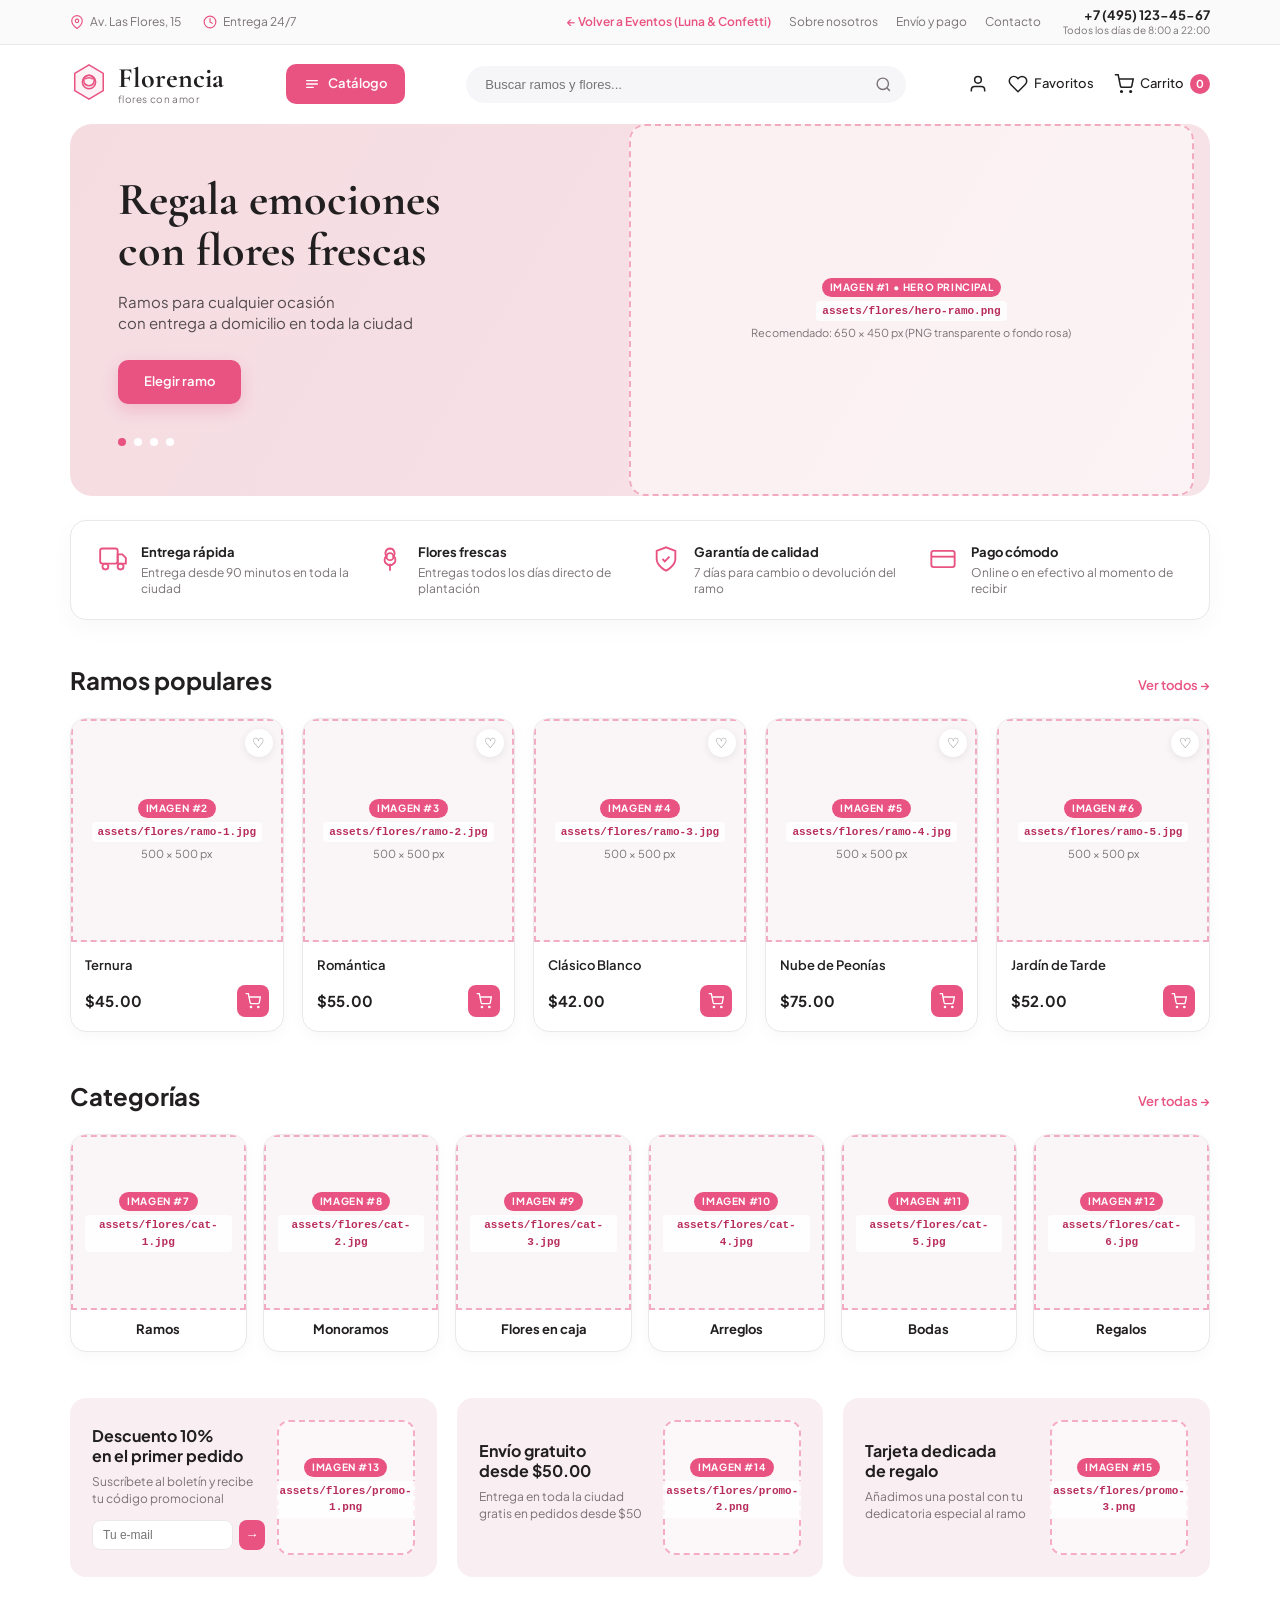
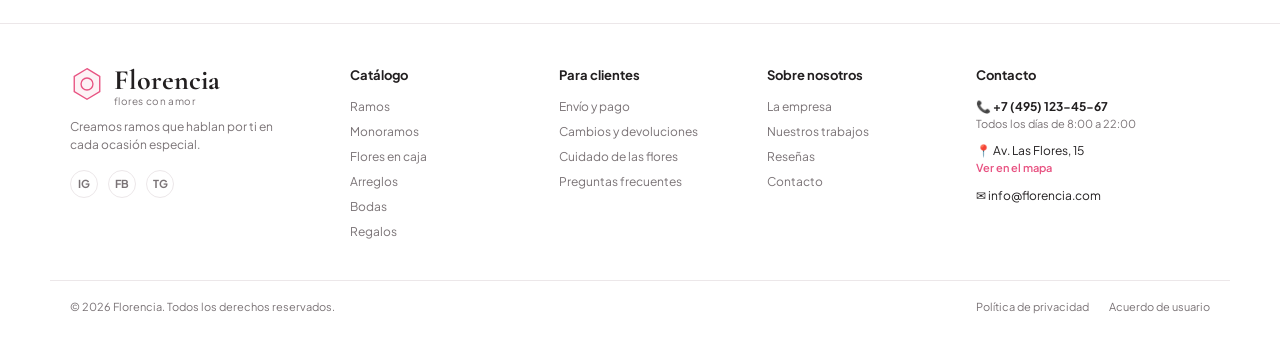
==== flores.html @ d14d680c "oñoc" ====
<!DOCTYPE html>
<html lang="es">
<head>
  <meta charset="UTF-8">
  <meta name="viewport" content="width=device-width, initial-scale=1.0">
  <title>Florencia — Flores con amor | Catálogo de Ramos</title>
  <link rel="preconnect" href="https://fonts.googleapis.com">
  <link rel="preconnect" href="https://fonts.gstatic.com" crossorigin>
  <link href="https://fonts.googleapis.com/css2?family=Cormorant+Garamond:wght@600;700&family=Plus+Jakarta+Sans:wght@400;500;600;700&display=swap" rel="stylesheet">
  <link rel="stylesheet" href="flores.css">
</head>
<body>

  <!-- =================================================================
       1. BARRA SUPERIOR INFORMATIVA (TOP BAR)
       ================================================================= -->
  <div class="top-utility-bar">
    <div class="fl-container top-utility-inner">
      <div class="utility-left">
        <span class="utility-item">
          <svg viewBox="0 0 24 24" width="14" height="14" fill="none" stroke="#e85382" stroke-width="2" stroke-linecap="round" stroke-linejoin="round">
            <path d="M21 10c0 7-9 13-9 13s-9-6-9-13a9 9 0 0 1 18 0z"></path>
            <circle cx="12" cy="10" r="3"></circle>
          </svg>
          Av. Las Flores, 15
        </span>
        <span class="utility-item">
          <svg viewBox="0 0 24 24" width="14" height="14" fill="none" stroke="#e85382" stroke-width="2" stroke-linecap="round" stroke-linejoin="round">
            <circle cx="12" cy="12" r="10"></circle>
            <polyline points="12 6 12 12 16 14"></polyline>
          </svg>
          Entrega 24/7
        </span>
      </div>

      <div class="utility-right">
        <nav class="utility-nav" aria-label="Navegación Superior">
          <a href="index.html" class="back-events-link">← Volver a Eventos (Luna &amp; Confetti)</a>
          <a href="#sobre-nosotros">Sobre nosotros</a>
          <a href="#envio">Envío y pago</a>
          <a href="#contacto">Contacto</a>
        </nav>
        <div class="utility-phone">
          <a href="tel:+74951234567" class="phone-number">+7 (495) 123-45-67</a>
          <span class="phone-hours">Todos los días de 8:00 a 22:00</span>
        </div>
      </div>
    </div>
  </div>

  <!-- =================================================================
       2. CABECERA PRINCIPAL (LOGO + BOTÓN CATÁLOGO + BUSCADOR + ACCIONES)
       ================================================================= -->
  <header class="fl-header">
    <div class="fl-container fl-header-inner">
      <!-- Logo Florencia -->
      <a href="flores.html" class="fl-logo">
        <div class="fl-logo-icon" aria-hidden="true">
          <svg viewBox="0 0 40 40" width="38" height="38" fill="none" stroke="#e85382" stroke-width="1.6">
            <polygon points="20,2 35,11 35,29 20,38 5,29 5,11" fill="#fdf2f5"/>
            <circle cx="20" cy="20" r="7"/>
            <path d="M20 13 C16 13, 13 17, 15 21 C17 25, 23 25, 25 21 C27 17, 24 13, 20 13 Z"/>
            <path d="M16 17 C18 15, 22 15, 24 17"/>
          </svg>
        </div>
        <div class="fl-logo-text">
          <span class="fl-brand-name">Florencia</span>
          <span class="fl-brand-sub">flores con amor</span>
        </div>
      </a>

      <!-- Botón Rosa Catálogo -->
      <a href="#categorias" class="btn-catalog">
        <svg viewBox="0 0 24 24" width="16" height="16" fill="none" stroke="currentColor" stroke-width="2" stroke-linecap="round">
          <line x1="4" y1="7" x2="20" y2="7"></line>
          <line x1="4" y1="12" x2="20" y2="12"></line>
          <line x1="4" y1="17" x2="14" y2="17"></line>
        </svg>
        <span>Catálogo</span>
      </a>

      <!-- Buscador Central -->
      <form class="fl-search" role="search" action="#" method="get" onsubmit="return false;">
        <input type="search" placeholder="Buscar ramos y flores..." aria-label="Buscar ramos y flores">
        <button type="submit" aria-label="Buscar">
          <svg viewBox="0 0 24 24" width="17" height="17" fill="none" stroke="currentColor" stroke-width="2">
            <circle cx="11" cy="11" r="8"></circle>
            <line x1="21" y1="21" x2="16.65" y2="16.65"></line>
          </svg>
        </button>
      </form>

      <!-- Acciones de Usuario (Perfil, Favoritos, Carrito) -->
      <div class="fl-user-actions">
        <a href="#perfil" class="user-action-item" aria-label="Mi cuenta">
          <svg viewBox="0 0 24 24" width="20" height="20" fill="none" stroke="currentColor" stroke-width="1.8">
            <path d="M20 21v-2a4 4 0 0 0-4-4H8a4 4 0 0 0-4 4v2"></path>
            <circle cx="12" cy="7" r="4"></circle>
          </svg>
        </a>
        <a href="#favoritos" class="user-action-item">
          <svg viewBox="0 0 24 24" width="20" height="20" fill="none" stroke="currentColor" stroke-width="1.8">
            <path d="M20.84 4.61a5.5 5.5 0 0 0-7.78 0L12 5.67l-1.06-1.06a5.5 5.5 0 0 0-7.78 7.78l1.06 1.06L12 21.23l7.78-7.78 1.06-1.06a5.5 5.5 0 0 0 0-7.78z"></path>
          </svg>
          <span>Favoritos</span>
        </a>
        <a href="#carrito" class="user-action-item">
          <svg viewBox="0 0 24 24" width="20" height="20" fill="none" stroke="currentColor" stroke-width="1.8">
            <circle cx="9" cy="21" r="1"></circle>
            <circle cx="20" cy="21" r="1"></circle>
            <path d="M1 1h4l2.68 13.39a2 2 0 0 0 2 1.61h9.72a2 2 0 0 0 2-1.61L23 6H6"></path>
          </svg>
          <span>Carrito</span>
          <span class="cart-badge">0</span>
        </a>
      </div>
    </div>
  </header>

  <main>

    <!-- =================================================================
         3. BANNER HERO PRINCIPAL
         ================================================================= -->
    <section class="fl-container">
      <div class="fl-hero-banner">
        <div class="fl-hero-text">
          <h1>
            Regala emociones<br>
            con flores frescas
          </h1>
          <p>
            Ramos para cualquier ocasión<br>
            con entrega a domicilio en toda la ciudad
          </p>
          <a href="#populares" class="btn-pink-primary">Elegir ramo</a>

          <div class="hero-dots" aria-label="Indicadores de diapositiva">
            <span class="dot active"></span>
            <span class="dot"></span>
            <span class="dot"></span>
            <span class="dot"></span>
          </div>
        </div>

        <div class="fl-hero-image-slot">
          <!-- ===============================================================
               [IMAGEN #1 - BANNER HERO PRINCIPAL]
               Coloca tu imagen en: assets/flores/hero-ramo.png
               Tamaño recomendado: 650 x 450 px (PNG sin fondo o JPG)
               =============================================================== -->
          <img src="assets/flores/hero-ramo.png" alt="Ramo principal" class="slot-img" onerror="this.style.display='none';">
          <div class="slot-guide">
            <span class="slot-badge">IMAGEN #1 • HERO PRINCIPAL</span>
            <code>assets/flores/hero-ramo.png</code>
            <small>Recomendado: 650 × 450 px (PNG transparente o fondo rosa)</small>
          </div>
        </div>
      </div>
    </section>

    <!-- =================================================================
         4. FRANJA DE 4 BENEFICIOS / GARANTÍAS
         ================================================================= -->
    <section class="fl-container">
      <div class="fl-features-bar">
        <div class="fl-feature-item">
          <div class="fl-feature-icon">
            <svg viewBox="0 0 24 24" width="28" height="28" fill="none" stroke="#e85382" stroke-width="1.6">
              <rect x="1" y="3" width="15" height="13" rx="2"></rect>
              <polygon points="16 8 20 8 23 11 23 16 16 16 16 8"></polygon>
              <circle cx="5.5" cy="18.5" r="2.5"></circle>
              <circle cx="18.5" cy="18.5" r="2.5"></circle>
            </svg>
          </div>
          <div class="fl-feature-info">
            <h3>Entrega rápida</h3>
            <p>Entrega desde 90 minutos en toda la ciudad</p>
          </div>
        </div>

        <div class="fl-feature-item">
          <div class="fl-feature-icon">
            <svg viewBox="0 0 24 24" width="28" height="28" fill="none" stroke="#e85382" stroke-width="1.6">
              <circle cx="12" cy="10" r="3"></circle>
              <path d="M12 3a4 4 0 0 1 3 6.5A4 4 0 0 1 15 16a4 4 0 0 1-6 0 4 4 0 0 1 0-6.5A4 4 0 0 1 12 3z"></path>
              <line x1="12" y1="16" x2="12" y2="22"></line>
            </svg>
          </div>
          <div class="fl-feature-info">
            <h3>Flores frescas</h3>
            <p>Entregas todos los días directo de plantación</p>
          </div>
        </div>

        <div class="fl-feature-item">
          <div class="fl-feature-icon">
            <svg viewBox="0 0 24 24" width="28" height="28" fill="none" stroke="#e85382" stroke-width="1.6">
              <path d="M12 22s8-4 8-10V5l-8-3-8 3v7c0 6 8 10 8 10z"></path>
              <polyline points="9 12 11 14 15 10"></polyline>
            </svg>
          </div>
          <div class="fl-feature-info">
            <h3>Garantía de calidad</h3>
            <p>7 días para cambio o devolución del ramo</p>
          </div>
        </div>

        <div class="fl-feature-item">
          <div class="fl-feature-icon">
            <svg viewBox="0 0 24 24" width="28" height="28" fill="none" stroke="#e85382" stroke-width="1.6">
              <rect x="2" y="5" width="20" height="14" rx="2"></rect>
              <line x1="2" y1="10" x2="22" y2="10"></line>
            </svg>
          </div>
          <div class="fl-feature-info">
            <h3>Pago cómodo</h3>
            <p>Online o en efectivo al momento de recibir</p>
          </div>
        </div>
      </div>
    </section>

    <!-- =================================================================
         5. SECCIÓN: RAMOS POPULARES (5 COLUMNAS)
         ================================================================= -->
    <section class="fl-container fl-section" id="populares">
      <div class="fl-section-header">
        <h2>Ramos populares</h2>
        <a href="#todos-ramos" class="fl-see-all">Ver todos →</a>
      </div>

      <div class="fl-products-grid">

        <!-- PRODUCTO 1 -->
        <article class="fl-product-card">
          <div class="fl-product-img-box">
            <button type="button" class="btn-fav" aria-label="Añadir a favoritos">♡</button>
            <!-- [IMAGEN #2 - RAMO POPULAR 1] Ruta: assets/flores/ramo-1.jpg (500x500 px) -->
            <img src="assets/flores/ramo-1.jpg" alt="Ramo Ternura" class="slot-img" onerror="this.style.display='none';">
            <div class="slot-guide">
              <span class="slot-badge">IMAGEN #2</span>
              <code>assets/flores/ramo-1.jpg</code>
              <small>500 × 500 px</small>
            </div>
          </div>
          <div class="fl-product-body">
            <h3 class="fl-product-title">Ternura</h3>
            <div class="fl-product-bottom">
              <span class="fl-product-price">$45.00</span>
              <button type="button" class="btn-add-cart" aria-label="Añadir al carrito">
                <svg viewBox="0 0 24 24" width="16" height="16" fill="none" stroke="currentColor" stroke-width="2">
                  <circle cx="9" cy="21" r="1"></circle>
                  <circle cx="20" cy="21" r="1"></circle>
                  <path d="M1 1h4l2.68 13.39a2 2 0 0 0 2 1.61h9.72a2 2 0 0 0 2-1.61L23 6H6"></path>
                </svg>
              </button>
            </div>
          </div>
        </article>

        <!-- PRODUCTO 2 -->
        <article class="fl-product-card">
          <div class="fl-product-img-box">
            <button type="button" class="btn-fav" aria-label="Añadir a favoritos">♡</button>
            <!-- [IMAGEN #3 - RAMO POPULAR 2] Ruta: assets/flores/ramo-2.jpg (500x500 px) -->
            <img src="assets/flores/ramo-2.jpg" alt="Ramo Romántica" class="slot-img" onerror="this.style.display='none';">
            <div class="slot-guide">
              <span class="slot-badge">IMAGEN #3</span>
              <code>assets/flores/ramo-2.jpg</code>
              <small>500 × 500 px</small>
            </div>
          </div>
          <div class="fl-product-body">
            <h3 class="fl-product-title">Romántica</h3>
            <div class="fl-product-bottom">
              <span class="fl-product-price">$55.00</span>
              <button type="button" class="btn-add-cart" aria-label="Añadir al carrito">
                <svg viewBox="0 0 24 24" width="16" height="16" fill="none" stroke="currentColor" stroke-width="2">
                  <circle cx="9" cy="21" r="1"></circle>
                  <circle cx="20" cy="21" r="1"></circle>
                  <path d="M1 1h4l2.68 13.39a2 2 0 0 0 2 1.61h9.72a2 2 0 0 0 2-1.61L23 6H6"></path>
                </svg>
              </button>
            </div>
          </div>
        </article>

        <!-- PRODUCTO 3 -->
        <article class="fl-product-card">
          <div class="fl-product-img-box">
            <button type="button" class="btn-fav" aria-label="Añadir a favoritos">♡</button>
            <!-- [IMAGEN #4 - RAMO POPULAR 3] Ruta: assets/flores/ramo-3.jpg (500x500 px) -->
            <img src="assets/flores/ramo-3.jpg" alt="Ramo Clásico Blanco" class="slot-img" onerror="this.style.display='none';">
            <div class="slot-guide">
              <span class="slot-badge">IMAGEN #4</span>
              <code>assets/flores/ramo-3.jpg</code>
              <small>500 × 500 px</small>
            </div>
          </div>
          <div class="fl-product-body">
            <h3 class="fl-product-title">Clásico Blanco</h3>
            <div class="fl-product-bottom">
              <span class="fl-product-price">$42.00</span>
              <button type="button" class="btn-add-cart" aria-label="Añadir al carrito">
                <svg viewBox="0 0 24 24" width="16" height="16" fill="none" stroke="currentColor" stroke-width="2">
                  <circle cx="9" cy="21" r="1"></circle>
                  <circle cx="20" cy="21" r="1"></circle>
                  <path d="M1 1h4l2.68 13.39a2 2 0 0 0 2 1.61h9.72a2 2 0 0 0 2-1.61L23 6H6"></path>
                </svg>
              </button>
            </div>
          </div>
        </article>

        <!-- PRODUCTO 4 -->
        <article class="fl-product-card">
          <div class="fl-product-img-box">
            <button type="button" class="btn-fav" aria-label="Añadir a favoritos">♡</button>
            <!-- [IMAGEN #5 - RAMO POPULAR 4] Ruta: assets/flores/ramo-4.jpg (500x500 px) -->
            <img src="assets/flores/ramo-4.jpg" alt="Ramo Nube de Peonías" class="slot-img" onerror="this.style.display='none';">
            <div class="slot-guide">
              <span class="slot-badge">IMAGEN #5</span>
              <code>assets/flores/ramo-4.jpg</code>
              <small>500 × 500 px</small>
            </div>
          </div>
          <div class="fl-product-body">
            <h3 class="fl-product-title">Nube de Peonías</h3>
            <div class="fl-product-bottom">
              <span class="fl-product-price">$75.00</span>
              <button type="button" class="btn-add-cart" aria-label="Añadir al carrito">
                <svg viewBox="0 0 24 24" width="16" height="16" fill="none" stroke="currentColor" stroke-width="2">
                  <circle cx="9" cy="21" r="1"></circle>
                  <circle cx="20" cy="21" r="1"></circle>
                  <path d="M1 1h4l2.68 13.39a2 2 0 0 0 2 1.61h9.72a2 2 0 0 0 2-1.61L23 6H6"></path>
                </svg>
              </button>
            </div>
          </div>
        </article>

        <!-- PRODUCTO 5 -->
        <article class="fl-product-card">
          <div class="fl-product-img-box">
            <button type="button" class="btn-fav" aria-label="Añadir a favoritos">♡</button>
            <!-- [IMAGEN #6 - RAMO POPULAR 5] Ruta: assets/flores/ramo-5.jpg (500x500 px) -->
            <img src="assets/flores/ramo-5.jpg" alt="Ramo Jardín de Tarde" class="slot-img" onerror="this.style.display='none';">
            <div class="slot-guide">
              <span class="slot-badge">IMAGEN #6</span>
              <code>assets/flores/ramo-5.jpg</code>
              <small>500 × 500 px</small>
            </div>
          </div>
          <div class="fl-product-body">
            <h3 class="fl-product-title">Jardín de Tarde</h3>
            <div class="fl-product-bottom">
              <span class="fl-product-price">$52.00</span>
              <button type="button" class="btn-add-cart" aria-label="Añadir al carrito">
                <svg viewBox="0 0 24 24" width="16" height="16" fill="none" stroke="currentColor" stroke-width="2">
                  <circle cx="9" cy="21" r="1"></circle>
                  <circle cx="20" cy="21" r="1"></circle>
                  <path d="M1 1h4l2.68 13.39a2 2 0 0 0 2 1.61h9.72a2 2 0 0 0 2-1.61L23 6H6"></path>
                </svg>
              </button>
            </div>
          </div>
        </article>

      </div>
    </section>

    <!-- =================================================================
         6. SECCIÓN: CATEGORÍAS (6 COLUMNAS)
         ================================================================= -->
    <section class="fl-container fl-section" id="categorias">
      <div class="fl-section-header">
        <h2>Categorías</h2>
        <a href="#todas-categorias" class="fl-see-all">Ver todas →</a>
      </div>

      <div class="fl-categories-grid">

        <!-- CATEGORÍA 1 -->
        <a href="#cat-ramos" class="fl-cat-card">
          <div class="fl-cat-img-box">
            <!-- [IMAGEN #7 - CATEGORÍA 1] Ruta: assets/flores/cat-1.jpg (400x400 px) -->
            <img src="assets/flores/cat-1.jpg" alt="Ramos" class="slot-img" onerror="this.style.display='none';">
            <div class="slot-guide">
              <span class="slot-badge">IMAGEN #7</span>
              <code>assets/flores/cat-1.jpg</code>
            </div>
          </div>
          <span class="fl-cat-title">Ramos</span>
        </a>

        <!-- CATEGORÍA 2 -->
        <a href="#cat-monoramos" class="fl-cat-card">
          <div class="fl-cat-img-box">
            <!-- [IMAGEN #8 - CATEGORÍA 2] Ruta: assets/flores/cat-2.jpg (400x400 px) -->
            <img src="assets/flores/cat-2.jpg" alt="Monoramos" class="slot-img" onerror="this.style.display='none';">
            <div class="slot-guide">
              <span class="slot-badge">IMAGEN #8</span>
              <code>assets/flores/cat-2.jpg</code>
            </div>
          </div>
          <span class="fl-cat-title">Monoramos</span>
        </a>

        <!-- CATEGORÍA 3 -->
        <a href="#cat-cajas" class="fl-cat-card">
          <div class="fl-cat-img-box">
            <!-- [IMAGEN #9 - CATEGORÍA 3] Ruta: assets/flores/cat-3.jpg (400x400 px) -->
            <img src="assets/flores/cat-3.jpg" alt="Flores en caja" class="slot-img" onerror="this.style.display='none';">
            <div class="slot-guide">
              <span class="slot-badge">IMAGEN #9</span>
              <code>assets/flores/cat-3.jpg</code>
            </div>
          </div>
          <span class="fl-cat-title">Flores en caja</span>
        </a>

        <!-- CATEGORÍA 4 -->
        <a href="#cat-arreglos" class="fl-cat-card">
          <div class="fl-cat-img-box">
            <!-- [IMAGEN #10 - CATEGORÍA 4] Ruta: assets/flores/cat-4.jpg (400x400 px) -->
            <img src="assets/flores/cat-4.jpg" alt="Arreglos" class="slot-img" onerror="this.style.display='none';">
            <div class="slot-guide">
              <span class="slot-badge">IMAGEN #10</span>
              <code>assets/flores/cat-4.jpg</code>
            </div>
          </div>
          <span class="fl-cat-title">Arreglos</span>
        </a>

        <!-- CATEGORÍA 5 -->
        <a href="#cat-bodas" class="fl-cat-card">
          <div class="fl-cat-img-box">
            <!-- [IMAGEN #11 - CATEGORÍA 5] Ruta: assets/flores/cat-5.jpg (400x400 px) -->
            <img src="assets/flores/cat-5.jpg" alt="Bodas" class="slot-img" onerror="this.style.display='none';">
            <div class="slot-guide">
              <span class="slot-badge">IMAGEN #11</span>
              <code>assets/flores/cat-5.jpg</code>
            </div>
          </div>
          <span class="fl-cat-title">Bodas</span>
        </a>

        <!-- CATEGORÍA 6 -->
        <a href="#cat-regalos" class="fl-cat-card">
          <div class="fl-cat-img-box">
            <!-- [IMAGEN #12 - CATEGORÍA 6] Ruta: assets/flores/cat-6.jpg (400x400 px) -->
            <img src="assets/flores/cat-6.jpg" alt="Regalos" class="slot-img" onerror="this.style.display='none';">
            <div class="slot-guide">
              <span class="slot-badge">IMAGEN #12</span>
              <code>assets/flores/cat-6.jpg</code>
            </div>
          </div>
          <span class="fl-cat-title">Regalos</span>
        </a>

      </div>
    </section>

    <!-- =================================================================
         7. SECCIÓN: 3 BANNERS PROMOCIONALES INFERIORES
         ================================================================= -->
    <section class="fl-container fl-section">
      <div class="fl-promos-grid">

        <!-- BANNER PROMO 1: DESCUENTO 10% -->
        <div class="fl-promo-card">
          <div class="fl-promo-content">
            <h3>Descuento 10%<br>en el primer pedido</h3>
            <p>Suscríbete al boletín y recibe tu código promocional</p>
            <form class="fl-promo-form" onsubmit="return false;">
              <input type="email" placeholder="Tu e-mail" aria-label="Tu e-mail">
              <button type="submit" aria-label="Suscribirse">→</button>
            </form>
          </div>
          <div class="fl-promo-img-slot">
            <!-- [IMAGEN #13 - PROMO 1] Ruta: assets/flores/promo-1.png (260x260 px) -->
            <img src="assets/flores/promo-1.png" alt="Promoción 10%" class="slot-img" onerror="this.style.display='none';">
            <div class="slot-guide">
              <span class="slot-badge">IMAGEN #13</span>
              <code>assets/flores/promo-1.png</code>
            </div>
          </div>
        </div>

        <!-- BANNER PROMO 2: ENVÍO GRATIS -->
        <div class="fl-promo-card">
          <div class="fl-promo-content">
            <h3>Envío gratuito<br>desde $50.00</h3>
            <p>Entrega en toda la ciudad gratis en pedidos desde $50</p>
          </div>
          <div class="fl-promo-img-slot">
            <!-- [IMAGEN #14 - PROMO 2] Ruta: assets/flores/promo-2.png (260x260 px) -->
            <img src="assets/flores/promo-2.png" alt="Envío gratuito" class="slot-img" onerror="this.style.display='none';">
            <div class="slot-guide">
              <span class="slot-badge">IMAGEN #14</span>
              <code>assets/flores/promo-2.png</code>
            </div>
          </div>
        </div>

        <!-- BANNER PROMO 3: TARJETA DE REGALO -->
        <div class="fl-promo-card">
          <div class="fl-promo-content">
            <h3>Tarjeta dedicada<br>de regalo</h3>
            <p>Añadimos una postal con tu dedicatoria especial al ramo</p>
          </div>
          <div class="fl-promo-img-slot">
            <!-- [IMAGEN #15 - PROMO 3] Ruta: assets/flores/promo-3.png (260x260 px) -->
            <img src="assets/flores/promo-3.png" alt="Tarjeta de regalo" class="slot-img" onerror="this.style.display='none';">
            <div class="slot-guide">
              <span class="slot-badge">IMAGEN #15</span>
              <code>assets/flores/promo-3.png</code>
            </div>
          </div>
        </div>

      </div>
    </section>

  </main>

  <!-- =================================================================
       8. PIE DE PÁGINA (5 COLUMNAS + BARRA LEGAL)
       ================================================================= -->
  <footer class="fl-footer" id="contacto">
    <div class="fl-container fl-footer-grid">
      <!-- Columna 1: Marca -->
      <div class="fl-footer-brand">
        <a href="flores.html" class="fl-logo">
          <div class="fl-logo-icon" aria-hidden="true">
            <svg viewBox="0 0 40 40" width="34" height="34" fill="none" stroke="#e85382" stroke-width="1.6">
              <polygon points="20,2 35,11 35,29 20,38 5,29 5,11" fill="#fdf2f5"/>
              <circle cx="20" cy="20" r="7"/>
            </svg>
          </div>
          <div class="fl-logo-text">
            <span class="fl-brand-name">Florencia</span>
            <span class="fl-brand-sub">flores con amor</span>
          </div>
        </a>
        <p class="fl-footer-desc">
          Creamos ramos que hablan por ti en cada ocasión especial.
        </p>
        <div class="fl-footer-socials">
          <a href="#" aria-label="Instagram">IG</a>
          <a href="#" aria-label="Facebook">FB</a>
          <a href="#" aria-label="Telegram">TG</a>
        </div>
      </div>

      <!-- Columna 2: Catálogo -->
      <div class="fl-footer-col">
        <h4>Catálogo</h4>
        <ul>
          <li><a href="#">Ramos</a></li>
          <li><a href="#">Monoramos</a></li>
          <li><a href="#">Flores en caja</a></li>
          <li><a href="#">Arreglos</a></li>
          <li><a href="#">Bodas</a></li>
          <li><a href="#">Regalos</a></li>
        </ul>
      </div>

      <!-- Columna 3: Para clientes -->
      <div class="fl-footer-col" id="envio">
        <h4>Para clientes</h4>
        <ul>
          <li><a href="#">Envío y pago</a></li>
          <li><a href="#">Cambios y devoluciones</a></li>
          <li><a href="#">Cuidado de las flores</a></li>
          <li><a href="#">Preguntas frecuentes</a></li>
        </ul>
      </div>

      <!-- Columna 4: Sobre nosotros -->
      <div class="fl-footer-col" id="sobre-nosotros">
        <h4>Sobre nosotros</h4>
        <ul>
          <li><a href="#">La empresa</a></li>
          <li><a href="#">Nuestros trabajos</a></li>
          <li><a href="#">Reseñas</a></li>
          <li><a href="#">Contacto</a></li>
        </ul>
      </div>

      <!-- Columna 5: Contactos -->
      <div class="fl-footer-col fl-footer-contact">
        <h4>Contacto</h4>
        <div class="contact-row">
          <strong>📞 +7 (495) 123-45-67</strong>
          <small>Todos los días de 8:00 a 22:00</small>
        </div>
        <div class="contact-row">
          <span>📍 Av. Las Flores, 15</span>
          <a href="#" class="map-link">Ver en el mapa</a>
        </div>
        <div class="contact-row">
          <a href="mailto:info@florencia.ru">✉ info@florencia.com</a>
        </div>
      </div>
    </div>

    <div class="fl-container fl-footer-bottom">
      <span>© 2026 Florencia. Todos los derechos reservados.</span>
      <div class="fl-legal-links">
        <a href="#">Política de privacidad</a>
        <a href="#">Acuerdo de usuario</a>
      </div>
    </div>
  </footer>

</body>
</html>
---- flores.css ----
/* ==========================================================================
   PLANTILLA "FLORENCIA" — TIENDA DE FLORES & CATÁLOGO (SIN IMÁGENES GENERADAS)
   ========================================================================== */

:root {
  --fl-pink: #e85382;
  --fl-pink-hover: #d63f6f;
  --fl-blush: #f5dce1;
  --fl-blush-soft: #f9eef1;
  --fl-bg: #ffffff;
  --fl-gray-bg: #f6f6f8;
  --fl-text: #221f20;
  --fl-muted: #7a7376;
  --fl-border: #ece7e9;
  --fl-serif: "Cormorant Garamond", Georgia, serif;
  --fl-sans: "Plus Jakarta Sans", -apple-system, BlinkMacSystemFont, "Segoe UI", Roboto, sans-serif;
}

*,
*::before,
*::after {
  box-sizing: border-box;
  margin: 0;
  padding: 0;
}

body {
  background-color: var(--fl-bg);
  color: var(--fl-text);
  font-family: var(--fl-sans);
  font-size: 14px;
  line-height: 1.5;
  -webkit-font-smoothing: antialiased;
}

a {
  color: inherit;
  text-decoration: none;
  transition: all 0.2s ease;
}

img {
  max-width: 100%;
  display: block;
}

.fl-container {
  max-width: 1180px;
  margin: 0 auto;
  padding: 0 20px;
}

/* ==========================================================================
   ESTILOS DE LOS CONTENEDORES DE IMAGEN (SLOTS PARA SUBIR TUS FOTOS)
   ========================================================================== */
.slot-img {
  width: 100%;
  height: 100%;
  object-fit: cover;
  position: relative;
  z-index: 2;
}

.slot-guide {
  position: absolute;
  inset: 0;
  z-index: 1;
  display: flex;
  flex-direction: column;
  align-items: center;
  justify-content: center;
  text-align: center;
  padding: 12px;
  border: 2px dashed rgba(232, 83, 130, 0.45);
  border-radius: inherit;
  background-color: rgba(255, 255, 255, 0.55);
  color: var(--fl-text);
  gap: 4px;
}

.slot-badge {
  background-color: var(--fl-pink);
  color: #ffffff;
  font-size: 10px;
  font-weight: 700;
  letter-spacing: 0.06em;
  padding: 2px 8px;
  border-radius: 999px;
  text-transform: uppercase;
}

.slot-guide code {
  font-size: 11px;
  font-weight: 700;
  color: #b82d5b;
  background: rgba(255, 255, 255, 0.85);
  padding: 2px 6px;
  border-radius: 4px;
}

.slot-guide small {
  font-size: 11px;
  color: var(--fl-muted);
}

/* ==========================================================================
   1. BARRA SUPERIOR INFORMATIVA (TOP UTILITY BAR)
   ========================================================================== */
.top-utility-bar {
  background-color: #fafafa;
  border-bottom: 1px solid var(--fl-border);
  font-size: 12px;
  color: var(--fl-muted);
  padding: 8px 0;
}

.top-utility-inner {
  display: flex;
  align-items: center;
  justify-content: space-between;
  flex-wrap: wrap;
  gap: 12px;
}

.utility-left,
.utility-right {
  display: flex;
  align-items: center;
  gap: 22px;
  flex-wrap: wrap;
}

.utility-item {
  display: inline-flex;
  align-items: center;
  gap: 6px;
}

.utility-nav {
  display: flex;
  align-items: center;
  gap: 18px;
}

.utility-nav a:hover {
  color: var(--fl-pink);
}

.back-events-link {
  color: var(--fl-pink);
  font-weight: 600;
}

.utility-phone {
  display: flex;
  flex-direction: column;
  align-items: flex-end;
  line-height: 1.2;
}

.phone-number {
  font-weight: 700;
  color: var(--fl-text);
  font-size: 13px;
}

.phone-hours {
  font-size: 10px;
  color: var(--fl-muted);
}

/* ==========================================================================
   2. CABECERA PRINCIPAL (LOGO + CATÁLOGO + BUSCADOR + ACCIONES)
   ========================================================================== */
.fl-header {
  padding: 18px 0;
  background-color: var(--fl-bg);
}

.fl-header-inner {
  display: flex;
  align-items: center;
  justify-content: space-between;
  gap: 20px;
}

.fl-logo {
  display: inline-flex;
  align-items: center;
  gap: 10px;
  shrink: 0;
}

.fl-logo-text {
  display: flex;
  flex-direction: column;
  line-height: 1.05;
}

.fl-brand-name {
  font-family: var(--fl-serif);
  font-size: 28px;
  font-weight: 700;
  color: var(--fl-text);
}

.fl-brand-sub {
  font-size: 10px;
  color: var(--fl-muted);
  letter-spacing: 0.04em;
}

.btn-catalog {
  display: inline-flex;
  align-items: center;
  gap: 8px;
  background-color: var(--fl-pink);
  color: #ffffff;
  font-size: 13px;
  font-weight: 600;
  padding: 10px 18px;
  border-radius: 10px;
  white-space: nowrap;
}

.btn-catalog:hover {
  background-color: var(--fl-pink-hover);
}

.fl-search {
  flex: 1;
  max-width: 440px;
  position: relative;
  display: flex;
  align-items: center;
}

.fl-search input {
  width: 100%;
  background-color: var(--fl-gray-bg);
  border: 1px solid transparent;
  border-radius: 999px;
  padding: 10px 40px 10px 18px;
  font-size: 13px;
  color: var(--fl-text);
  outline: none;
}

.fl-search input:focus {
  border-color: var(--fl-pink);
  background-color: #ffffff;
}

.fl-search button {
  position: absolute;
  right: 14px;
  background: none;
  border: none;
  color: var(--fl-muted);
  cursor: pointer;
  display: flex;
  align-items: center;
}

.fl-user-actions {
  display: flex;
  align-items: center;
  gap: 20px;
}

.user-action-item {
  display: inline-flex;
  align-items: center;
  gap: 6px;
  font-size: 13px;
  font-weight: 500;
  color: var(--fl-text);
}

.user-action-item:hover {
  color: var(--fl-pink);
}

.cart-badge {
  background-color: var(--fl-pink);
  color: #ffffff;
  font-size: 11px;
  font-weight: 700;
  width: 20px;
  height: 20px;
  border-radius: 50%;
  display: inline-flex;
  align-items: center;
  justify-content: center;
}

/* ==========================================================================
   3. BANNER HERO PRINCIPAL
   ========================================================================== */
.fl-hero-banner {
  background: linear-gradient(120deg, #f5dce1 0%, #f7e4e8 100%);
  border-radius: 22px;
  min-height: 360px;
  display: grid;
  grid-template-columns: 1fr 1.1fr;
  align-items: center;
  overflow: hidden;
  margin-bottom: 24px;
}

.fl-hero-text {
  padding: 46px 48px;
}

.fl-hero-text h1 {
  font-family: var(--fl-serif);
  font-size: clamp(32px, 4vw, 46px);
  font-weight: 700;
  line-height: 1.12;
  color: var(--fl-text);
  margin-bottom: 14px;
}

.fl-hero-text p {
  font-size: 15px;
  color: #544b4e;
  margin-bottom: 26px;
  line-height: 1.45;
}

.btn-pink-primary {
  display: inline-block;
  background-color: var(--fl-pink);
  color: #ffffff;
  font-size: 13px;
  font-weight: 600;
  padding: 12px 26px;
  border-radius: 10px;
  box-shadow: 0 6px 16px rgba(232, 83, 130, 0.25);
}

.btn-pink-primary:hover {
  background-color: var(--fl-pink-hover);
}

.hero-dots {
  display: flex;
  align-items: center;
  gap: 8px;
  margin-top: 34px;
}

.hero-dots .dot {
  width: 8px;
  height: 8px;
  border-radius: 50%;
  background-color: #ffffff;
}

.hero-dots .dot.active {
  background-color: var(--fl-pink);
}

.fl-hero-image-slot {
  position: relative;
  height: 100%;
  min-height: 340px;
  margin: 16px;
  border-radius: 16px;
  overflow: hidden;
}

/* ==========================================================================
   4. FRANJA DE 4 BENEFICIOS / GARANTÍAS
   ========================================================================== */
.fl-features-bar {
  background-color: #ffffff;
  border: 1px solid var(--fl-border);
  border-radius: 16px;
  padding: 22px 28px;
  display: grid;
  grid-template-columns: repeat(4, 1fr);
  gap: 24px;
  box-shadow: 0 8px 24px rgba(0, 0, 0, 0.03);
  margin-bottom: 42px;
}

.fl-feature-item {
  display: flex;
  align-items: flex-start;
  gap: 14px;
}

.fl-feature-icon {
  shrink: 0;
  margin-top: 2px;
}

.fl-feature-info h3 {
  font-size: 13px;
  font-weight: 700;
  margin-bottom: 3px;
}

.fl-feature-info p {
  font-size: 12px;
  color: var(--fl-muted);
  line-height: 1.35;
}

/* ==========================================================================
   5. SECCIÓN: RAMOS POPULARES (5 COLUMNAS)
   ========================================================================== */
.fl-section {
  margin-bottom: 46px;
}

.fl-section-header {
  display: flex;
  align-items: baseline;
  justify-content: space-between;
  margin-bottom: 20px;
}

.fl-section-header h2 {
  font-size: 24px;
  font-weight: 700;
}

.fl-see-all {
  font-size: 13px;
  font-weight: 600;
  color: var(--fl-pink);
}

.fl-products-grid {
  display: grid;
  grid-template-columns: repeat(5, 1fr);
  gap: 18px;
}

.fl-product-card {
  background-color: #ffffff;
  border: 1px solid var(--fl-border);
  border-radius: 16px;
  overflow: hidden;
  box-shadow: 0 4px 16px rgba(0, 0, 0, 0.03);
  transition: transform 0.25s ease;
}

.fl-product-card:hover {
  transform: translateY(-3px);
}

.fl-product-img-box {
  position: relative;
  aspect-ratio: 1 / 1.05;
  background-color: #f4ecee;
  overflow: hidden;
}

.btn-fav {
  position: absolute;
  top: 10px;
  right: 10px;
  z-index: 5;
  width: 28px;
  height: 28px;
  border-radius: 50%;
  background-color: #ffffff;
  border: none;
  color: var(--fl-muted);
  font-size: 14px;
  cursor: pointer;
  display: flex;
  align-items: center;
  justify-content: center;
  box-shadow: 0 2px 8px rgba(0, 0, 0, 0.08);
}

.btn-fav:hover {
  color: var(--fl-pink);
}

.fl-product-body {
  padding: 14px;
}

.fl-product-title {
  font-size: 13px;
  font-weight: 600;
  margin-bottom: 10px;
}

.fl-product-bottom {
  display: flex;
  align-items: center;
  justify-content: space-between;
}

.fl-product-price {
  font-size: 15px;
  font-weight: 700;
}

.btn-add-cart {
  width: 32px;
  height: 32px;
  border-radius: 8px;
  background-color: var(--fl-pink);
  color: #ffffff;
  border: none;
  cursor: pointer;
  display: inline-flex;
  align-items: center;
  justify-content: center;
}

.btn-add-cart:hover {
  background-color: var(--fl-pink-hover);
}

/* ==========================================================================
   6. SECCIÓN: CATEGORÍAS (6 COLUMNAS)
   ========================================================================== */
.fl-categories-grid {
  display: grid;
  grid-template-columns: repeat(6, 1fr);
  gap: 16px;
}

.fl-cat-card {
  background-color: #ffffff;
  border: 1px solid var(--fl-border);
  border-radius: 16px;
  overflow: hidden;
  text-align: center;
  box-shadow: 0 4px 14px rgba(0, 0, 0, 0.03);
  padding-bottom: 12px;
}

.fl-cat-card:hover {
  border-color: var(--fl-pink);
}

.fl-cat-img-box {
  position: relative;
  aspect-ratio: 1 / 1;
  background-color: #f4ecee;
  margin-bottom: 10px;
  overflow: hidden;
}

.fl-cat-title {
  font-size: 13px;
  font-weight: 700;
  display: block;
}

/* ==========================================================================
   7. SECCIÓN: 3 BANNERS PROMOCIONALES INFERIORES
   ========================================================================== */
.fl-promos-grid {
  display: grid;
  grid-template-columns: repeat(3, 1fr);
  gap: 20px;
}

.fl-promo-card {
  background-color: var(--fl-blush-soft);
  border-radius: 16px;
  padding: 22px;
  display: grid;
  grid-template-columns: 1.25fr 1fr;
  align-items: center;
  gap: 12px;
  min-height: 175px;
  overflow: hidden;
}

.fl-promo-content h3 {
  font-size: 16px;
  font-weight: 700;
  line-height: 1.25;
  margin-bottom: 8px;
}

.fl-promo-content p {
  font-size: 12px;
  color: var(--fl-muted);
  line-height: 1.4;
  margin-bottom: 12px;
}

.fl-promo-form {
  display: flex;
  gap: 6px;
}

.fl-promo-form input {
  width: 100%;
  background: #ffffff;
  border: 1px solid var(--fl-border);
  border-radius: 8px;
  padding: 7px 10px;
  font-size: 12px;
  outline: none;
}

.fl-promo-form button {
  background-color: var(--fl-pink);
  color: #ffffff;
  border: none;
  border-radius: 8px;
  width: 32px;
   shrink: 0;
  cursor: pointer;
  font-weight: 700;
}

.fl-promo-img-slot {
  position: relative;
  height: 135px;
  border-radius: 12px;
  overflow: hidden;
}

/* ==========================================================================
   8. PIE DE PÁGINA (5 COLUMNAS)
   ========================================================================== */
.fl-footer {
  border-top: 1px solid var(--fl-border);
  padding-top: 42px;
  padding-bottom: 24px;
  background-color: #ffffff;
}

.fl-footer-grid {
  display: grid;
  grid-template-columns: 1.4fr 1fr 1fr 1fr 1.3fr;
  gap: 28px;
  padding-bottom: 32px;
  border-bottom: 1px solid var(--fl-border);
}

.fl-footer-desc {
  font-size: 12px;
  color: var(--fl-muted);
  margin: 12px 0 16px;
  max-width: 220px;
}

.fl-footer-socials {
  display: flex;
  gap: 10px;
}

.fl-footer-socials a {
  width: 28px;
  height: 28px;
  border-radius: 50%;
  border: 1px solid var(--fl-border);
  display: inline-flex;
  align-items: center;
  justify-content: center;
  font-size: 11px;
  font-weight: 700;
  color: var(--fl-muted);
}

.fl-footer-socials a:hover {
  border-color: var(--fl-pink);
  color: var(--fl-pink);
}

.fl-footer-col h4 {
  font-size: 13px;
  font-weight: 700;
  margin-bottom: 12px;
}

.fl-footer-col ul {
  list-style: none;
}

.fl-footer-col li {
  margin-bottom: 7px;
  font-size: 12px;
  color: var(--fl-muted);
}

.fl-footer-col a:hover {
  color: var(--fl-pink);
}

.contact-row {
  display: flex;
  flex-direction: column;
  margin-bottom: 10px;
  font-size: 12px;
}

.contact-row small {
  color: var(--fl-muted);
  font-size: 11px;
}

.map-link {
  color: var(--fl-pink);
  font-size: 11px;
  font-weight: 600;
}

.fl-footer-bottom {
  padding-top: 18px;
  display: flex;
  align-items: center;
  justify-content: space-between;
  flex-wrap: wrap;
  gap: 12px;
  font-size: 11px;
  color: var(--fl-muted);
}

.fl-legal-links {
  display: flex;
  gap: 20px;
}

/* RESPONSIVE */
@media (max-width: 980px) {
  .fl-hero-banner {
    grid-template-columns: 1fr;
  }
  .fl-features-bar {
    grid-template-columns: repeat(2, 1fr);
  }
  .fl-products-grid {
    grid-template-columns: repeat(3, 1fr);
  }
  .fl-categories-grid {
    grid-template-columns: repeat(3, 1fr);
  }
  .fl-promos-grid {
    grid-template-columns: 1fr;
  }
  .fl-footer-grid {
    grid-template-columns: repeat(2, 1fr);
  }
}

@media (max-width: 600px) {
  .fl-header-inner {
    flex-wrap: wrap;
  }
  .fl-features-bar,
  .fl-products-grid,
  .fl-categories-grid,
  .fl-footer-grid {
    grid-template-columns: 1fr;
  }
}
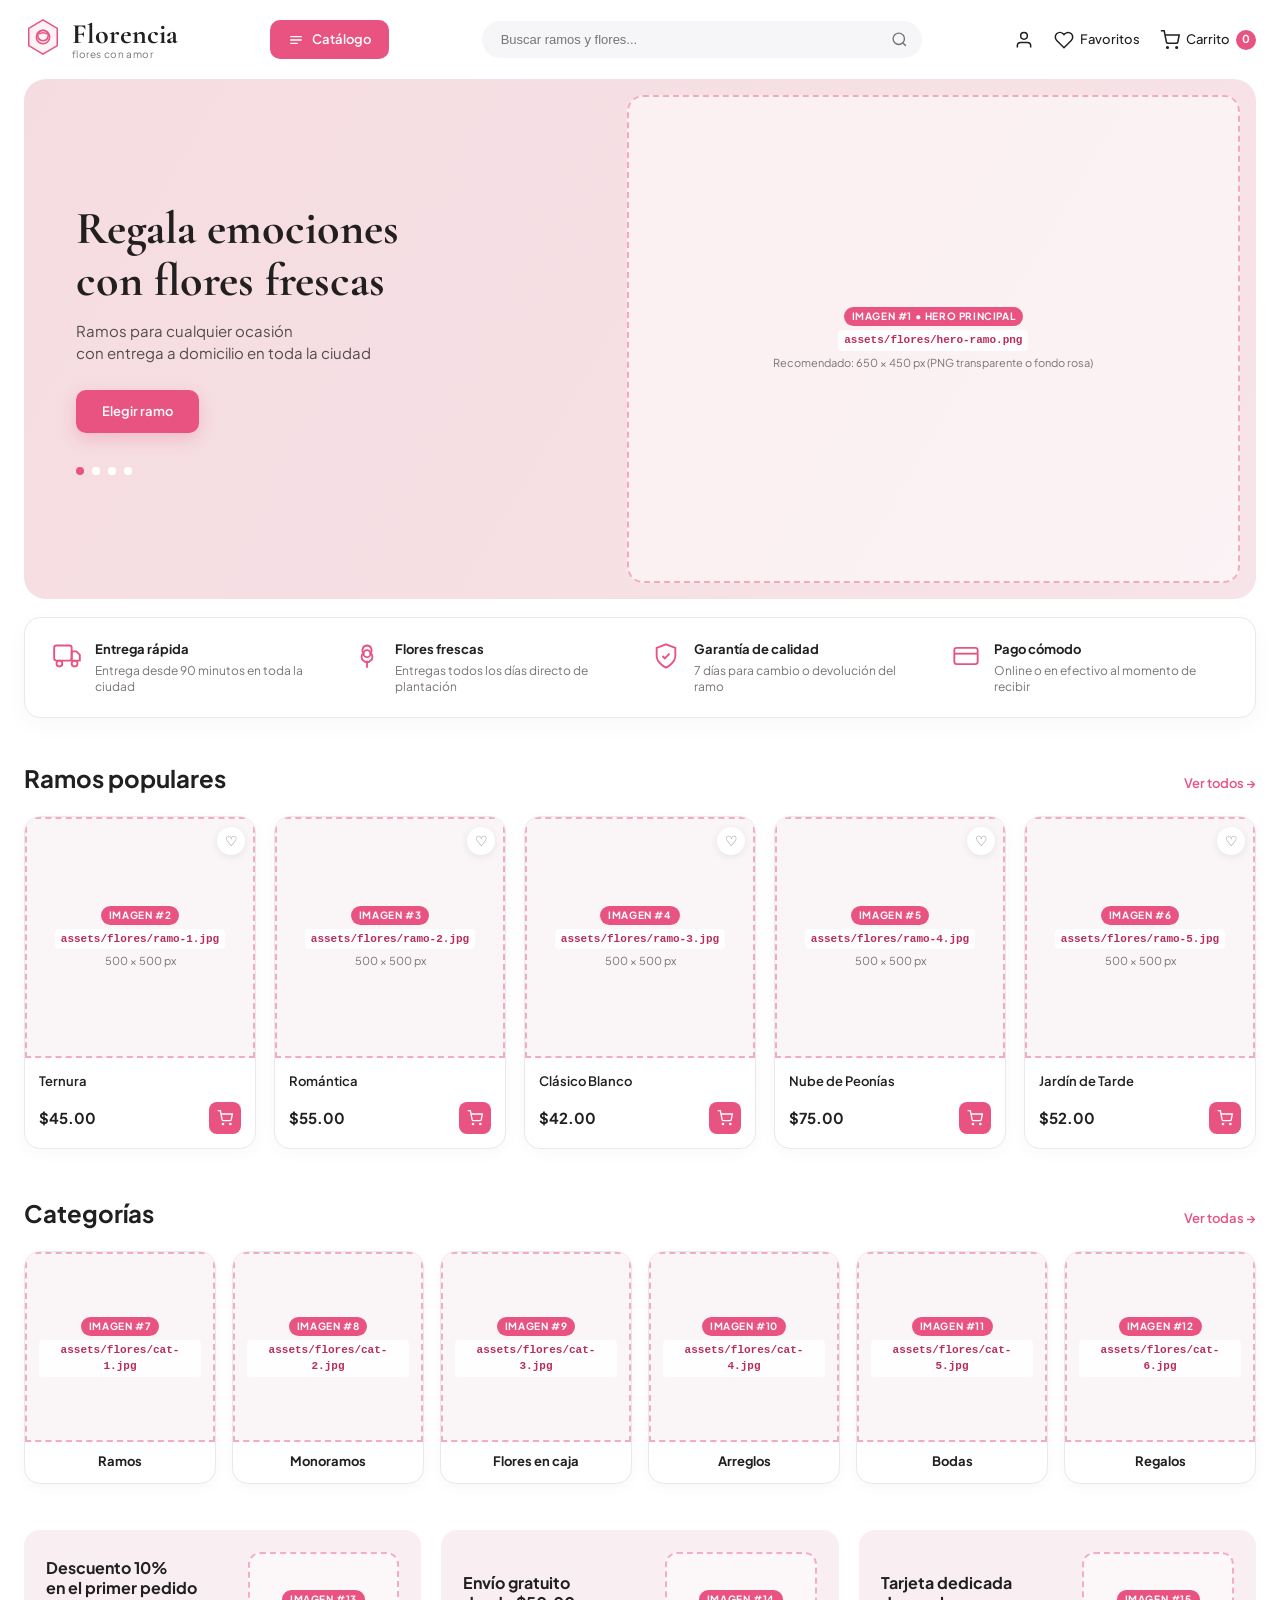
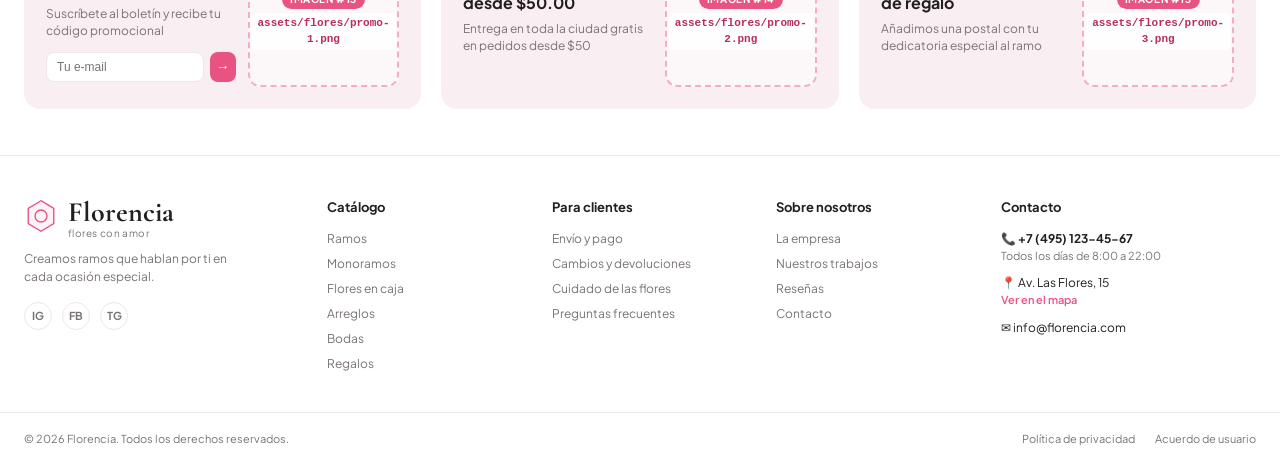
==== commit 93b058d7: "segundo intento de altos de la imagen" ====
--- a/flores.html
+++ b/flores.html
@@ -12,44 +12,7 @@
 <body>
 
   <!-- =================================================================
-       1. BARRA SUPERIOR INFORMATIVA (TOP BAR)
-       ================================================================= -->
-  <div class="top-utility-bar">
-    <div class="fl-container top-utility-inner">
-      <div class="utility-left">
-        <span class="utility-item">
-          <svg viewBox="0 0 24 24" width="14" height="14" fill="none" stroke="#e85382" stroke-width="2" stroke-linecap="round" stroke-linejoin="round">
-            <path d="M21 10c0 7-9 13-9 13s-9-6-9-13a9 9 0 0 1 18 0z"></path>
-            <circle cx="12" cy="10" r="3"></circle>
-          </svg>
-          Av. Las Flores, 15
-        </span>
-        <span class="utility-item">
-          <svg viewBox="0 0 24 24" width="14" height="14" fill="none" stroke="#e85382" stroke-width="2" stroke-linecap="round" stroke-linejoin="round">
-            <circle cx="12" cy="12" r="10"></circle>
-            <polyline points="12 6 12 12 16 14"></polyline>
-          </svg>
-          Entrega 24/7
-        </span>
-      </div>
-
-      <div class="utility-right">
-        <nav class="utility-nav" aria-label="Navegación Superior">
-          <a href="index.html" class="back-events-link">← Volver a Eventos (Luna &amp; Confetti)</a>
-          <a href="#sobre-nosotros">Sobre nosotros</a>
-          <a href="#envio">Envío y pago</a>
-          <a href="#contacto">Contacto</a>
-        </nav>
-        <div class="utility-phone">
-          <a href="tel:+74951234567" class="phone-number">+7 (495) 123-45-67</a>
-          <span class="phone-hours">Todos los días de 8:00 a 22:00</span>
-        </div>
-      </div>
-    </div>
-  </div>
-
-  <!-- =================================================================
-       2. CABECERA PRINCIPAL (LOGO + BOTÓN CATÁLOGO + BUSCADOR + ACCIONES)
+       1. CABECERA PRINCIPAL (LOGO + BOTÓN CATÁLOGO + BUSCADOR + ACCIONES)
        ================================================================= -->
   <header class="fl-header">
     <div class="fl-container fl-header-inner">
--- a/flores.css
+++ b/flores.css
@@ -45,9 +45,10 @@
 }
 
 .fl-container {
-  max-width: 1180px;
-  margin: 0 auto;
-  padding: 0 20px;
+  width: 100%;
+  max-width: 100%;
+  margin: 0;
+  padding: 0 24px;
 }
 
 /* ==========================================================================
@@ -300,16 +301,16 @@
 .fl-hero-banner {
   background: linear-gradient(120deg, #f5dce1 0%, #f7e4e8 100%);
   border-radius: 22px;
-  min-height: 360px;
+  min-height: clamp(390px, calc(100vh - 205px), 520px);
   display: grid;
   grid-template-columns: 1fr 1.1fr;
   align-items: center;
   overflow: hidden;
-  margin-bottom: 24px;
+  margin-bottom: 18px;
 }
 
 .fl-hero-text {
-  padding: 46px 48px;
+  padding: 48px 52px;
 }
 
 .fl-hero-text h1 {
@@ -363,8 +364,8 @@
 
 .fl-hero-image-slot {
   position: relative;
-  height: 100%;
-  min-height: 340px;
+  align-self: stretch;
+  min-height: 360px;
   margin: 16px;
   border-radius: 16px;
   overflow: hidden;
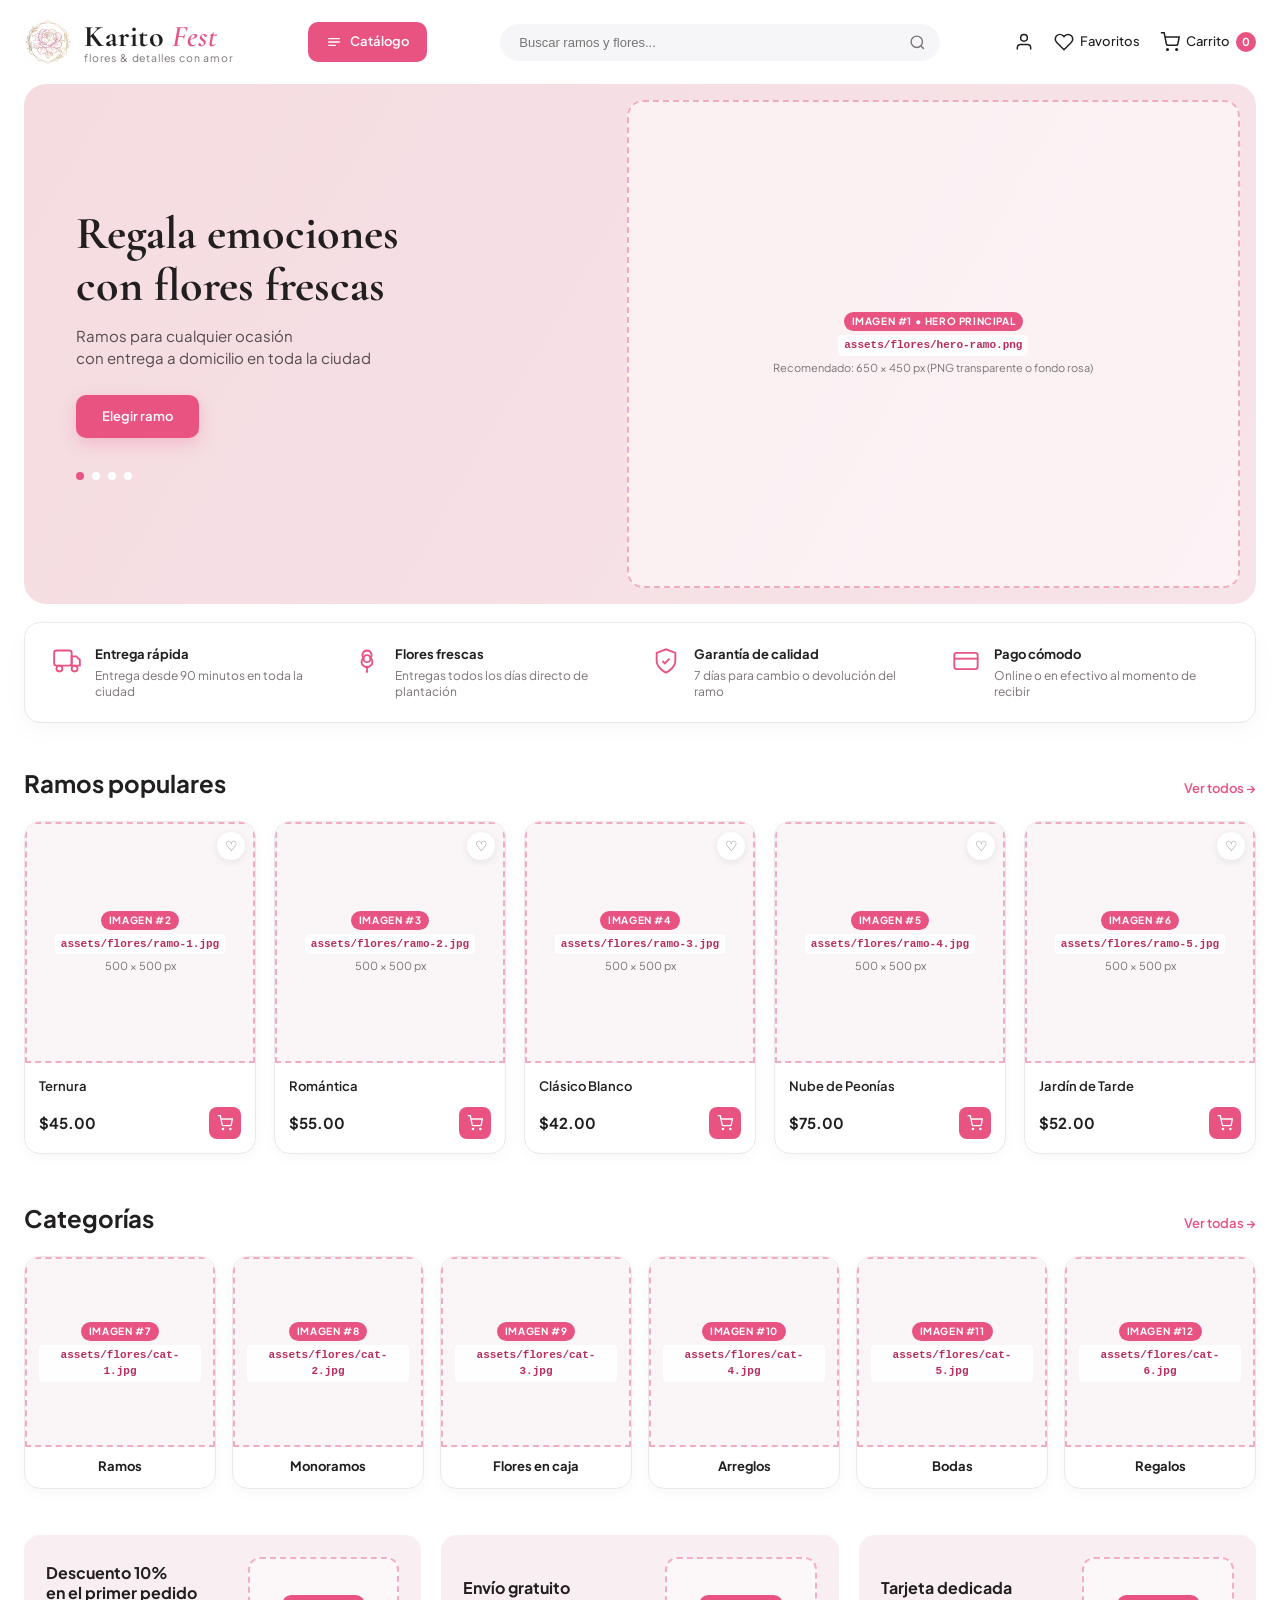
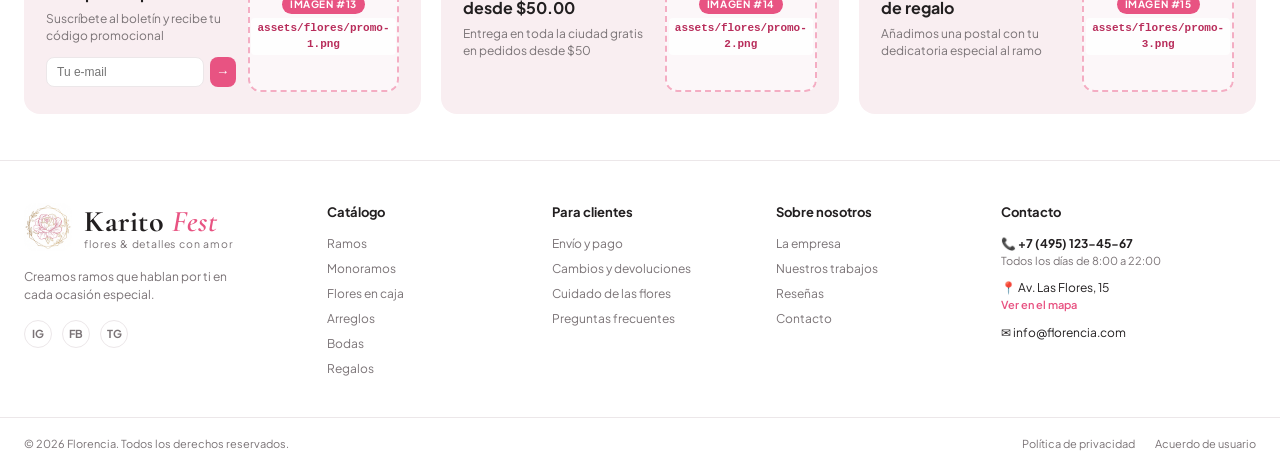
==== commit a4aed09b: "LogocambioKarytofest" ====
--- a/flores.html
+++ b/flores.html
@@ -3,10 +3,10 @@
 <head>
   <meta charset="UTF-8">
   <meta name="viewport" content="width=device-width, initial-scale=1.0">
-  <title>Florencia — Flores con amor | Catálogo de Ramos</title>
+  <title>Karito Fest — Flores &amp; Detalles con Amor | Catálogo de Ramos</title>
   <link rel="preconnect" href="https://fonts.googleapis.com">
   <link rel="preconnect" href="https://fonts.gstatic.com" crossorigin>
-  <link href="https://fonts.googleapis.com/css2?family=Cormorant+Garamond:wght@600;700&family=Plus+Jakarta+Sans:wght@400;500;600;700&display=swap" rel="stylesheet">
+  <link href="https://fonts.googleapis.com/css2?family=Cinzel+Decorative:wght@700&family=Cormorant+Garamond:ital,wght@0,600;0,700;1,500&family=Plus+Jakarta+Sans:wght@400;500;600;700&display=swap" rel="stylesheet">
   <link rel="stylesheet" href="flores.css">
 </head>
 <body>
@@ -16,19 +16,14 @@
        ================================================================= -->
   <header class="fl-header">
     <div class="fl-container fl-header-inner">
-      <!-- Logo Florencia -->
+      <!-- Logo Karito Fest -->
       <a href="flores.html" class="fl-logo">
-        <div class="fl-logo-icon" aria-hidden="true">
-          <svg viewBox="0 0 40 40" width="38" height="38" fill="none" stroke="#e85382" stroke-width="1.6">
-            <polygon points="20,2 35,11 35,29 20,38 5,29 5,11" fill="#fdf2f5"/>
-            <circle cx="20" cy="20" r="7"/>
-            <path d="M20 13 C16 13, 13 17, 15 21 C17 25, 23 25, 25 21 C27 17, 24 13, 20 13 Z"/>
-            <path d="M16 17 C18 15, 22 15, 24 17"/>
-          </svg>
+        <div class="fl-logo-icon">
+          <img src="assets/flores/logo-karito-fest.png" alt="Logo Karito Fest" class="fl-logo-img">
         </div>
         <div class="fl-logo-text">
-          <span class="fl-brand-name">Florencia</span>
-          <span class="fl-brand-sub">flores con amor</span>
+          <span class="fl-brand-name">Karito <em>Fest</em></span>
+          <span class="fl-brand-sub">flores &amp; detalles con amor</span>
         </div>
       </a>
 
@@ -496,15 +491,12 @@
       <!-- Columna 1: Marca -->
       <div class="fl-footer-brand">
         <a href="flores.html" class="fl-logo">
-          <div class="fl-logo-icon" aria-hidden="true">
-            <svg viewBox="0 0 40 40" width="34" height="34" fill="none" stroke="#e85382" stroke-width="1.6">
-              <polygon points="20,2 35,11 35,29 20,38 5,29 5,11" fill="#fdf2f5"/>
-              <circle cx="20" cy="20" r="7"/>
-            </svg>
+          <div class="fl-logo-icon">
+            <img src="assets/flores/logo-karito-fest.png" alt="Logo Karito Fest" class="fl-logo-img">
           </div>
           <div class="fl-logo-text">
-            <span class="fl-brand-name">Florencia</span>
-            <span class="fl-brand-sub">flores con amor</span>
+            <span class="fl-brand-name">Karito <em>Fest</em></span>
+            <span class="fl-brand-sub">flores &amp; detalles con amor</span>
           </div>
         </a>
         <p class="fl-footer-desc">
--- a/flores.css
+++ b/flores.css
@@ -188,8 +188,25 @@
 .fl-logo {
   display: inline-flex;
   align-items: center;
-  gap: 10px;
+  gap: 12px;
   shrink: 0;
+}
+
+.fl-logo-icon {
+  width: 48px;
+  height: 48px;
+  border-radius: 12px;
+  overflow: hidden;
+  display: flex;
+  align-items: center;
+  justify-content: center;
+  flex-shrink: 0;
+}
+
+.fl-logo-img {
+  width: 100%;
+  height: 100%;
+  object-fit: contain;
 }
 
 .fl-logo-text {
@@ -200,15 +217,23 @@
 
 .fl-brand-name {
   font-family: var(--fl-serif);
-  font-size: 28px;
-  font-weight: 700;
+  font-size: 30px;
+  font-weight: 700;
+  letter-spacing: 0.02em;
   color: var(--fl-text);
 }
 
+.fl-brand-name em {
+  font-style: italic;
+  font-weight: 600;
+  color: var(--fl-pink);
+}
+
 .fl-brand-sub {
-  font-size: 10px;
-  color: var(--fl-muted);
-  letter-spacing: 0.04em;
+  font-size: 10.5px;
+  color: var(--fl-muted);
+  letter-spacing: 0.08em;
+  text-transform: lowercase;
 }
 
 .btn-catalog {
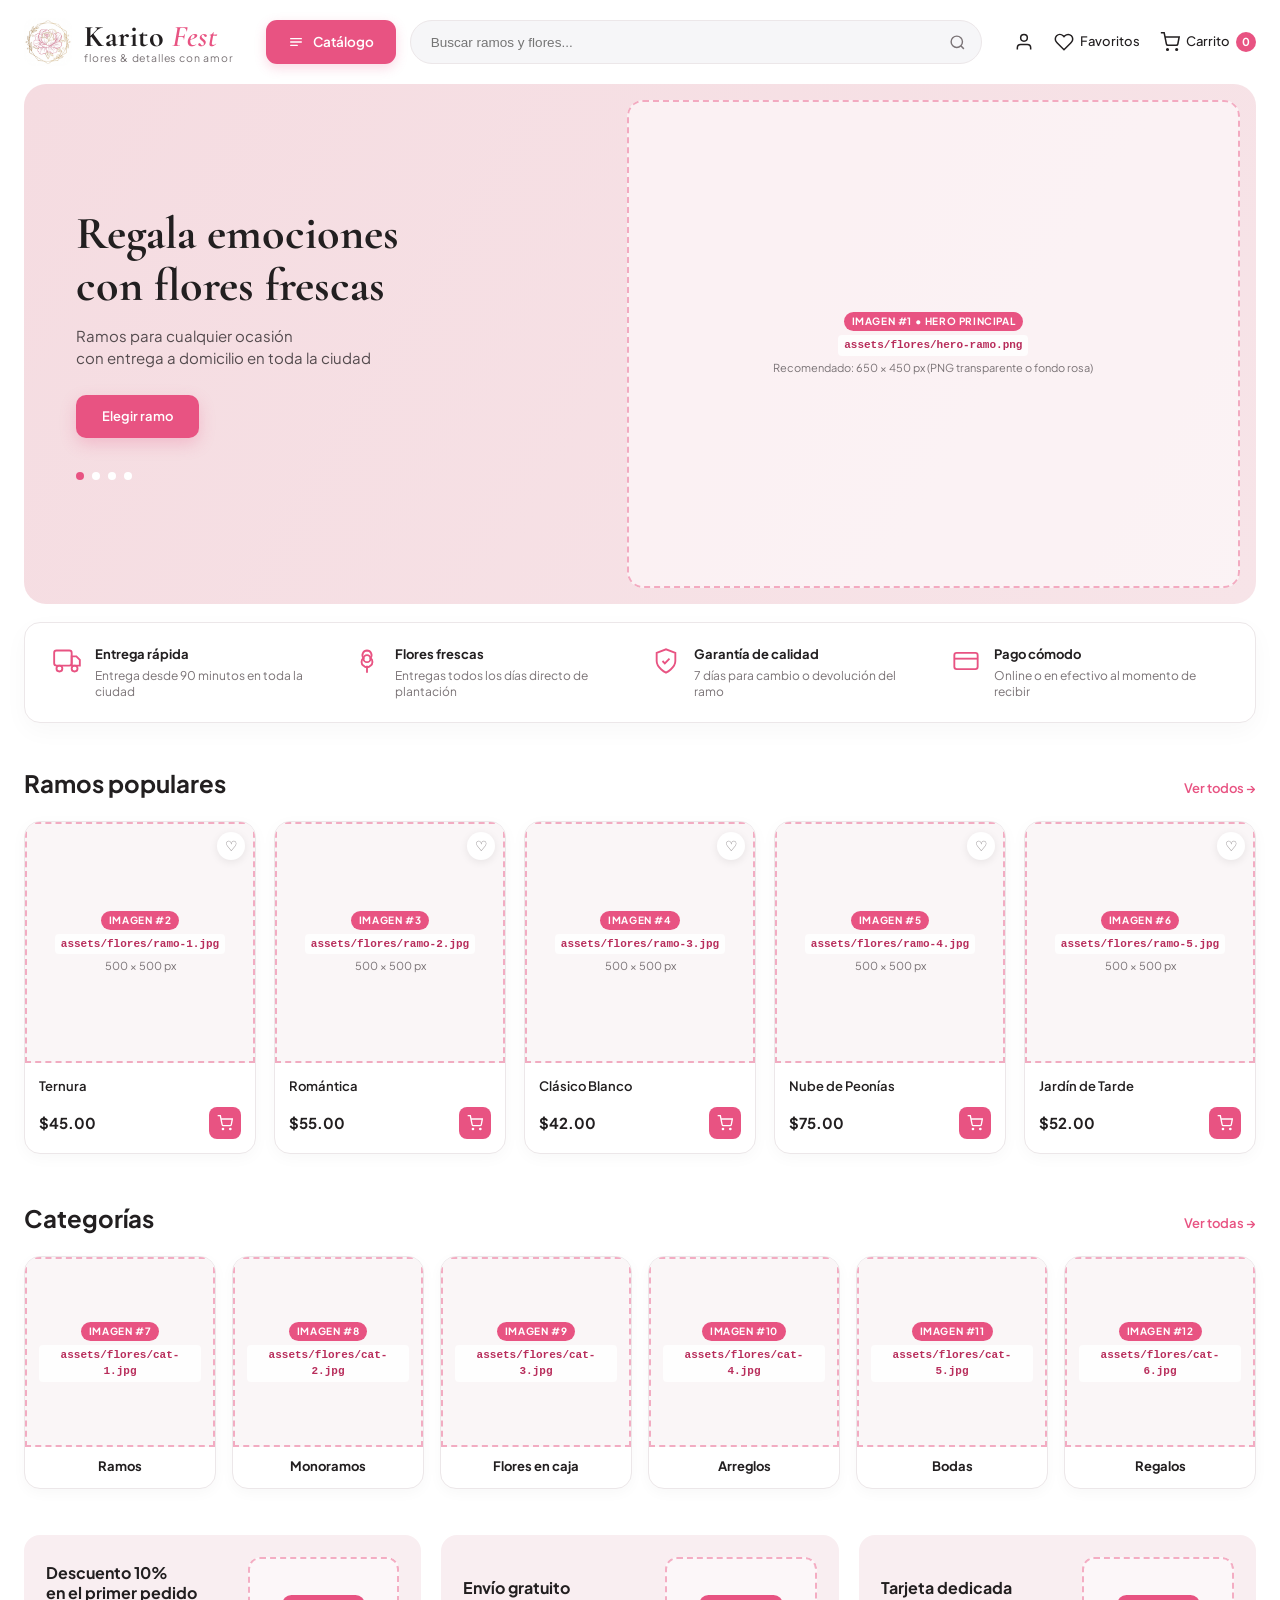
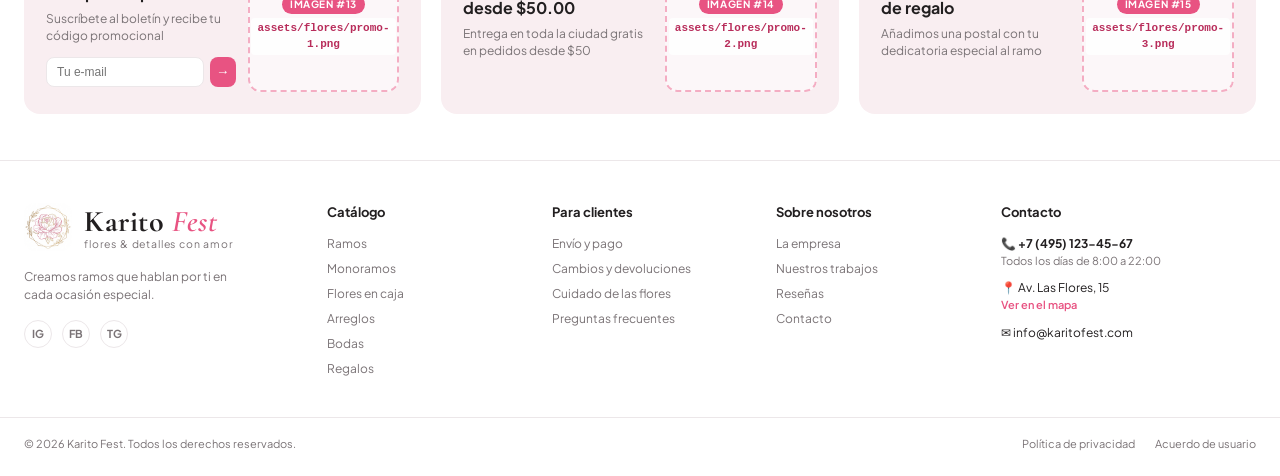
==== commit 71bdbf88: "acomodado_Catalogo,Barrabusqueda" ====
--- a/flores.html
+++ b/flores.html
@@ -27,26 +27,27 @@
         </div>
       </a>
 
-      <!-- Botón Rosa Catálogo -->
-      <a href="#categorias" class="btn-catalog">
-        <svg viewBox="0 0 24 24" width="16" height="16" fill="none" stroke="currentColor" stroke-width="2" stroke-linecap="round">
-          <line x1="4" y1="7" x2="20" y2="7"></line>
-          <line x1="4" y1="12" x2="20" y2="12"></line>
-          <line x1="4" y1="17" x2="14" y2="17"></line>
-        </svg>
-        <span>Catálogo</span>
-      </a>
-
-      <!-- Buscador Central -->
-      <form class="fl-search" role="search" action="#" method="get" onsubmit="return false;">
-        <input type="search" placeholder="Buscar ramos y flores..." aria-label="Buscar ramos y flores">
-        <button type="submit" aria-label="Buscar">
-          <svg viewBox="0 0 24 24" width="17" height="17" fill="none" stroke="currentColor" stroke-width="2">
-            <circle cx="11" cy="11" r="8"></circle>
-            <line x1="21" y1="21" x2="16.65" y2="16.65"></line>
+      <!-- Bloque Central Unificado: Botón Catálogo + Buscador Amplio -->
+      <div class="fl-header-center">
+        <a href="#categorias" class="btn-catalog">
+          <svg viewBox="0 0 24 24" width="16" height="16" fill="none" stroke="currentColor" stroke-width="2" stroke-linecap="round">
+            <line x1="4" y1="7" x2="20" y2="7"></line>
+            <line x1="4" y1="12" x2="20" y2="12"></line>
+            <line x1="4" y1="17" x2="14" y2="17"></line>
           </svg>
-        </button>
-      </form>
+          <span>Catálogo</span>
+        </a>
+
+        <form class="fl-search" role="search" action="#" method="get" onsubmit="return false;">
+          <input type="search" placeholder="Buscar ramos y flores..." aria-label="Buscar ramos y flores">
+          <button type="submit" aria-label="Buscar">
+            <svg viewBox="0 0 24 24" width="17" height="17" fill="none" stroke="currentColor" stroke-width="2">
+              <circle cx="11" cy="11" r="8"></circle>
+              <line x1="21" y1="21" x2="16.65" y2="16.65"></line>
+            </svg>
+          </button>
+        </form>
+      </div>
 
       <!-- Acciones de Usuario (Perfil, Favoritos, Carrito) -->
       <div class="fl-user-actions">
@@ -556,13 +557,13 @@
           <a href="#" class="map-link">Ver en el mapa</a>
         </div>
         <div class="contact-row">
-          <a href="mailto:info@florencia.ru">✉ info@florencia.com</a>
+          <a href="mailto:info@karitofest.com">✉ info@karitofest.com</a>
         </div>
       </div>
     </div>
 
     <div class="fl-container fl-footer-bottom">
-      <span>© 2026 Florencia. Todos los derechos reservados.</span>
+      <span>© 2026 Karito Fest. Todos los derechos reservados.</span>
       <div class="fl-legal-links">
         <a href="#">Política de privacidad</a>
         <a href="#">Acuerdo de usuario</a>
--- a/flores.css
+++ b/flores.css
@@ -182,7 +182,15 @@
   display: flex;
   align-items: center;
   justify-content: space-between;
-  gap: 20px;
+  gap: 32px;
+}
+
+.fl-header-center {
+  flex: 1;
+  max-width: 780px;
+  display: flex;
+  align-items: center;
+  gap: 14px;
 }
 
 .fl-logo {
@@ -239,14 +247,18 @@
 .btn-catalog {
   display: inline-flex;
   align-items: center;
-  gap: 8px;
+  justify-content: center;
+  gap: 9px;
   background-color: var(--fl-pink);
   color: #ffffff;
-  font-size: 13px;
+  font-size: 13.5px;
   font-weight: 600;
-  padding: 10px 18px;
-  border-radius: 10px;
+  height: 44px;
+  padding: 0 22px;
+  border-radius: 11px;
   white-space: nowrap;
+  flex-shrink: 0;
+  box-shadow: 0 4px 12px rgba(232, 83, 130, 0.22);
 }
 
 .btn-catalog:hover {
@@ -255,7 +267,6 @@
 
 .fl-search {
   flex: 1;
-  max-width: 440px;
   position: relative;
   display: flex;
   align-items: center;
@@ -263,23 +274,26 @@
 
 .fl-search input {
   width: 100%;
+  height: 44px;
   background-color: var(--fl-gray-bg);
-  border: 1px solid transparent;
+  border: 1px solid var(--fl-border);
   border-radius: 999px;
-  padding: 10px 40px 10px 18px;
-  font-size: 13px;
+  padding: 0 44px 0 20px;
+  font-size: 13.5px;
   color: var(--fl-text);
   outline: none;
+  transition: all 0.2s ease;
 }
 
 .fl-search input:focus {
   border-color: var(--fl-pink);
   background-color: #ffffff;
+  box-shadow: 0 0 0 3px rgba(232, 83, 130, 0.1);
 }
 
 .fl-search button {
   position: absolute;
-  right: 14px;
+  right: 16px;
   background: none;
   border: none;
   color: var(--fl-muted);
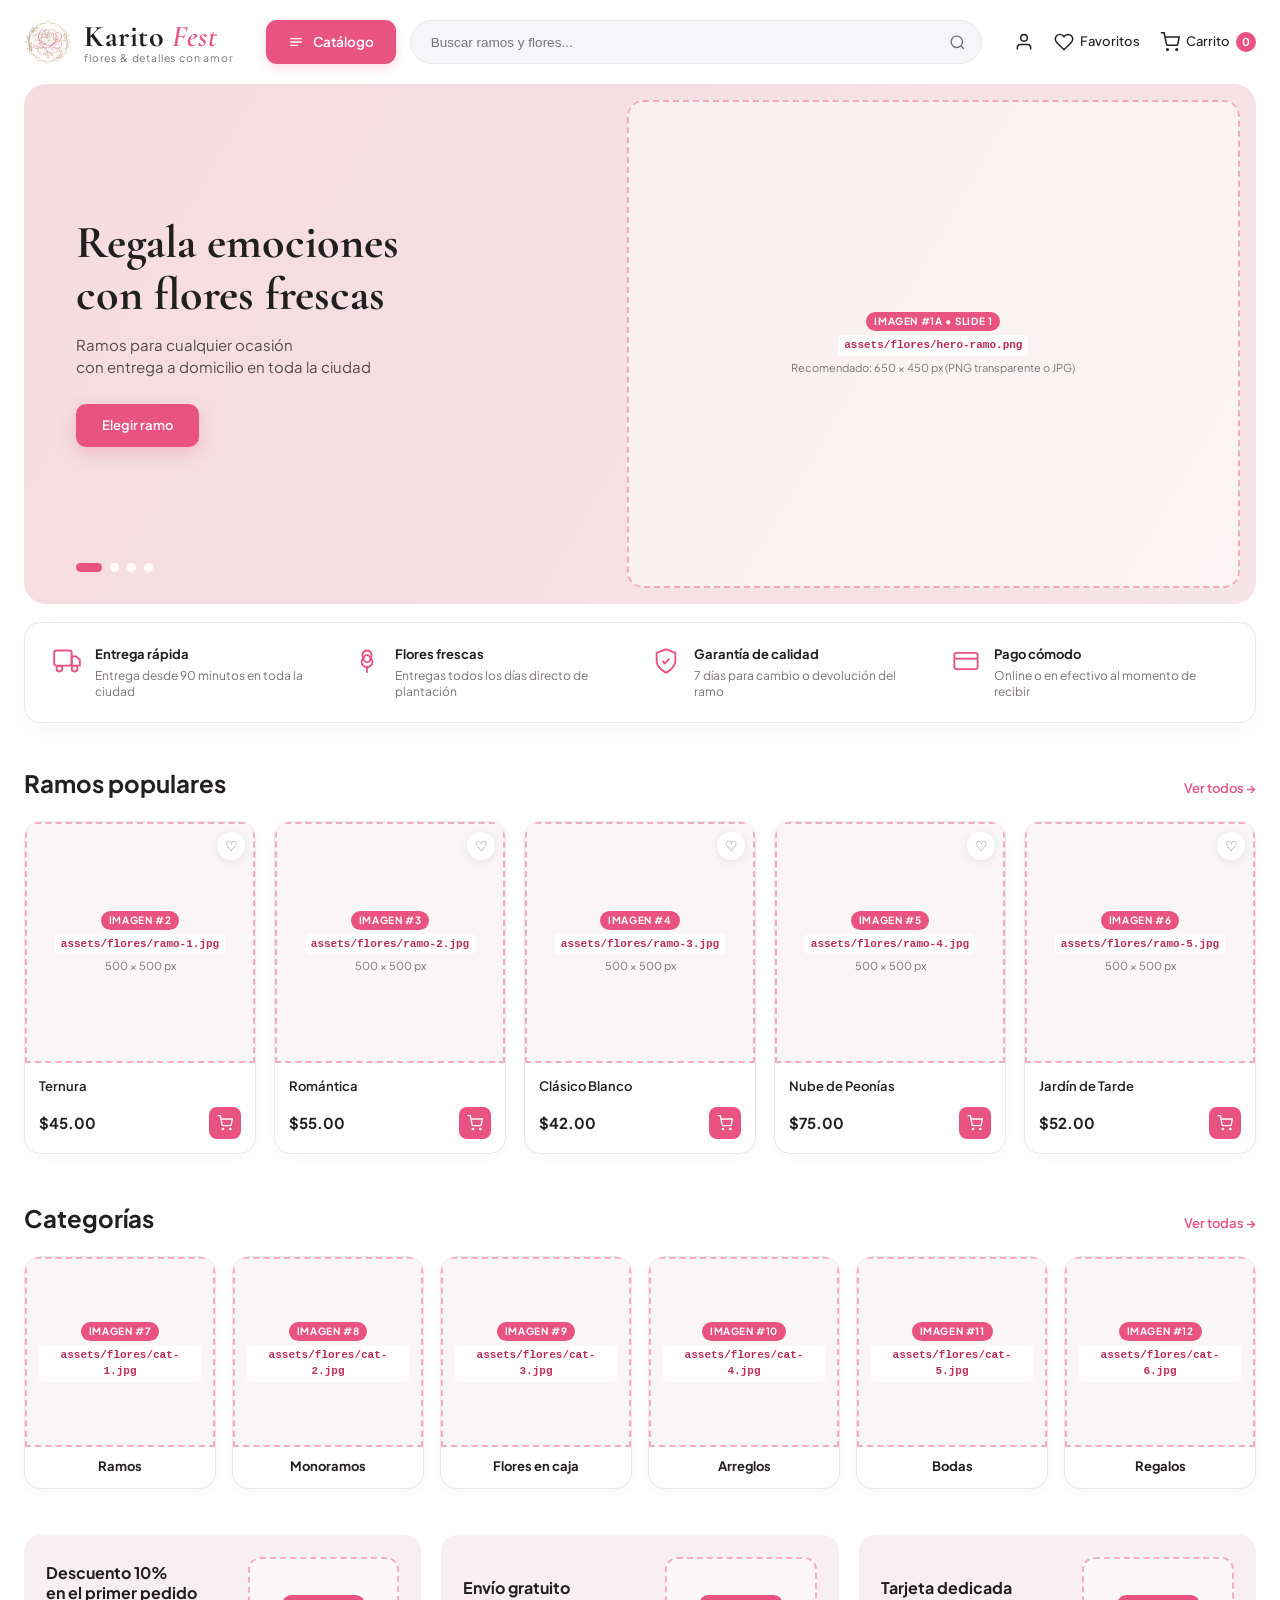
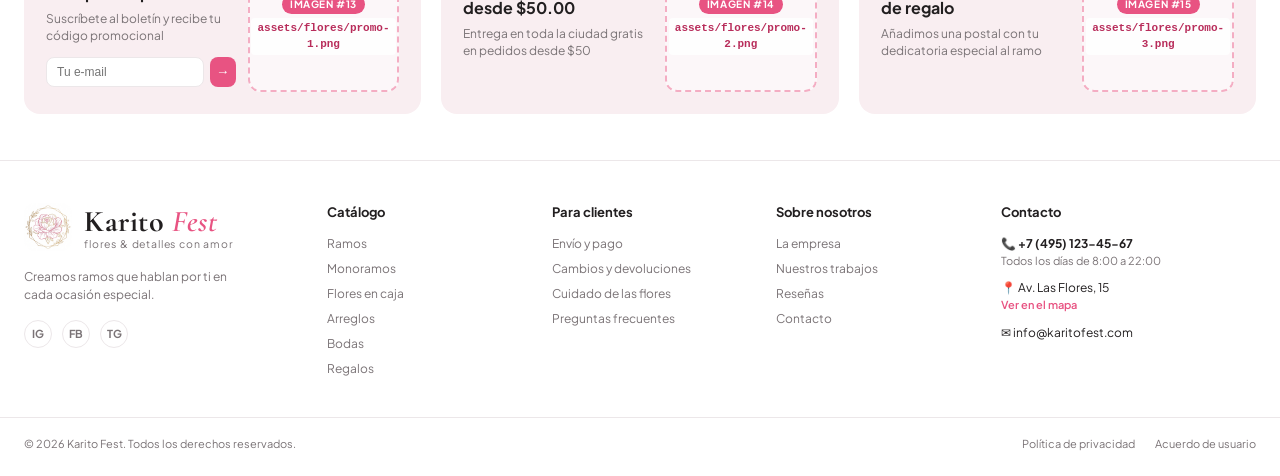
==== commit 4c217287: "Deslice" ====
--- a/flores.html
+++ b/flores.html
@@ -79,41 +79,120 @@
   <main>
 
     <!-- =================================================================
-         3. BANNER HERO PRINCIPAL
+         3. BANNER HERO PRINCIPAL (CARRUSEL AUTOMÁTICO DESLIZANTE)
          ================================================================= -->
     <section class="fl-container">
-      <div class="fl-hero-banner">
-        <div class="fl-hero-text">
-          <h1>
-            Regala emociones<br>
-            con flores frescas
-          </h1>
-          <p>
-            Ramos para cualquier ocasión<br>
-            con entrega a domicilio en toda la ciudad
-          </p>
-          <a href="#populares" class="btn-pink-primary">Elegir ramo</a>
-
-          <div class="hero-dots" aria-label="Indicadores de diapositiva">
-            <span class="dot active"></span>
-            <span class="dot"></span>
-            <span class="dot"></span>
-            <span class="dot"></span>
-          </div>
-        </div>
-
-        <div class="fl-hero-image-slot">
-          <!-- ===============================================================
-               [IMAGEN #1 - BANNER HERO PRINCIPAL]
-               Coloca tu imagen en: assets/flores/hero-ramo.png
-               Tamaño recomendado: 650 x 450 px (PNG sin fondo o JPG)
-               =============================================================== -->
-          <img src="assets/flores/hero-ramo.png" alt="Ramo principal" class="slot-img" onerror="this.style.display='none';">
-          <div class="slot-guide">
-            <span class="slot-badge">IMAGEN #1 • HERO PRINCIPAL</span>
-            <code>assets/flores/hero-ramo.png</code>
-            <small>Recomendado: 650 × 450 px (PNG transparente o fondo rosa)</small>
-          </div>
+      <div class="fl-hero-slider" id="heroSlider">
+        <div class="fl-hero-track" id="heroTrack">
+
+          <!-- SLIDE 1 -->
+          <div class="fl-hero-banner slide-bg-1 is-active">
+            <div class="fl-hero-text">
+              <h1>
+                Regala emociones<br>
+                con flores frescas
+              </h1>
+              <p>
+                Ramos para cualquier ocasión<br>
+                con entrega a domicilio en toda la ciudad
+              </p>
+              <a href="#populares" class="btn-pink-primary">Elegir ramo</a>
+            </div>
+            <div class="fl-hero-image-slot">
+              <!-- [IMAGEN #1A - HERO SLIDE 1] Ruta: assets/flores/hero-ramo.png -->
+              <img src="assets/flores/hero-ramo.png" alt="Ramo principal" class="slot-img" onerror="this.style.display='none';">
+              <div class="slot-guide">
+                <span class="slot-badge">IMAGEN #1A • SLIDE 1</span>
+                <code>assets/flores/hero-ramo.png</code>
+                <small>Recomendado: 650 × 450 px (PNG transparente o JPG)</small>
+              </div>
+            </div>
+          </div>
+
+          <!-- SLIDE 2 -->
+          <div class="fl-hero-banner slide-bg-2">
+            <div class="fl-hero-text">
+              <h1>
+                Colección exclusiva<br>
+                de peonías y rosas
+              </h1>
+              <p>
+                Diseños florales de autor creados<br>
+                con flores recién cortadas cada mañana
+              </p>
+              <a href="#populares" class="btn-pink-primary">Ver colección</a>
+            </div>
+            <div class="fl-hero-image-slot">
+              <!-- [IMAGEN #1B - HERO SLIDE 2] Ruta: assets/flores/hero-ramo-2.png -->
+              <img src="assets/flores/hero-ramo-2.png" alt="Colección de peonías y rosas" class="slot-img" onerror="this.style.display='none';">
+              <div class="slot-guide">
+                <span class="slot-badge">IMAGEN #1B • SLIDE 2</span>
+                <code>assets/flores/hero-ramo-2.png</code>
+                <small>Recomendado: 650 × 450 px (PNG transparente o JPG)</small>
+              </div>
+            </div>
+          </div>
+
+          <!-- SLIDE 3 -->
+          <div class="fl-hero-banner slide-bg-3">
+            <div class="fl-hero-text">
+              <h1>
+                Flores en caja y<br>
+                detalles de lujo
+              </h1>
+              <p>
+                Sorprende con arreglos en sombrerera<br>
+                y tarjeta con dedicatoria gratis
+              </p>
+              <a href="#categorias" class="btn-pink-primary">Explorar cajas</a>
+            </div>
+            <div class="fl-hero-image-slot">
+              <!-- [IMAGEN #1C - HERO SLIDE 3] Ruta: assets/flores/hero-ramo-3.png -->
+              <img src="assets/flores/hero-ramo-3.png" alt="Flores en caja" class="slot-img" onerror="this.style.display='none';">
+              <div class="slot-guide">
+                <span class="slot-badge">IMAGEN #1C • SLIDE 3</span>
+                <code>assets/flores/hero-ramo-3.png</code>
+                <small>Recomendado: 650 × 450 px (PNG transparente o JPG)</small>
+              </div>
+            </div>
+          </div>
+
+          <!-- SLIDE 4 -->
+          <div class="fl-hero-banner slide-bg-4">
+            <div class="fl-hero-text">
+              <h1>
+                Ramos de novia y<br>
+                eventos especiales
+              </h1>
+              <p>
+                Acompañamos tus momentos inolvidables<br>
+                con estilismo floral a medida
+              </p>
+              <a href="#contacto" class="btn-pink-primary">Cotizar ahora</a>
+            </div>
+            <div class="fl-hero-image-slot">
+              <!-- [IMAGEN #1D - HERO SLIDE 4] Ruta: assets/flores/hero-ramo-4.png -->
+              <img src="assets/flores/hero-ramo-4.png" alt="Ramos de novia y eventos" class="slot-img" onerror="this.style.display='none';">
+              <div class="slot-guide">
+                <span class="slot-badge">IMAGEN #1D • SLIDE 4</span>
+                <code>assets/flores/hero-ramo-4.png</code>
+                <small>Recomendado: 650 × 450 px (PNG transparente o JPG)</small>
+              </div>
+            </div>
+          </div>
+
+        </div>
+
+        <!-- Controles de flecha sutiles al pasar el mouse -->
+        <button type="button" class="hero-nav-btn hero-prev" onclick="moveHeroSlide(-1)" aria-label="Anterior diapositiva">‹</button>
+        <button type="button" class="hero-nav-btn hero-next" onclick="moveHeroSlide(1)" aria-label="Siguiente diapositiva">›</button>
+
+        <!-- Indicadores (Dots) interactivos -->
+        <div class="hero-dots" id="heroDots" aria-label="Indicadores de diapositiva">
+          <button type="button" class="dot active" onclick="goToHeroSlide(0)" aria-label="Ir a diapositiva 1"></button>
+          <button type="button" class="dot" onclick="goToHeroSlide(1)" aria-label="Ir a diapositiva 2"></button>
+          <button type="button" class="dot" onclick="goToHeroSlide(2)" aria-label="Ir a diapositiva 3"></button>
+          <button type="button" class="dot" onclick="goToHeroSlide(3)" aria-label="Ir a diapositiva 4"></button>
         </div>
       </div>
     </section>
@@ -571,5 +650,69 @@
     </div>
   </footer>
 
+  <!-- =================================================================
+       SCRIPT DEL CARRUSEL AUTOMÁTICO DEL HERO
+       ================================================================= -->
+  <script>
+    (function () {
+      const slider = document.getElementById('heroSlider');
+      const track = document.getElementById('heroTrack');
+      const slides = track.querySelectorAll('.fl-hero-banner');
+      const dots = document.querySelectorAll('#heroDots .dot');
+      const totalSlides = slides.length;
+      let currentIndex = 0;
+      let autoSlideTimer = null;
+      const SLIDE_INTERVAL_MS = 4000;
+
+      function updateSlider() {
+        track.style.transform = 'translateX(-' + (currentIndex * 100) + '%)';
+        slides.forEach(function (slide, idx) {
+          slide.classList.toggle('is-active', idx === currentIndex);
+        });
+        dots.forEach(function (dot, idx) {
+          dot.classList.toggle('active', idx === currentIndex);
+        });
+      }
+
+      window.goToHeroSlide = function (index) {
+        currentIndex = (index + totalSlides) % totalSlides;
+        updateSlider();
+        restartAutoSlide();
+      };
+
+      window.moveHeroSlide = function (step) {
+        currentIndex = (currentIndex + step + totalSlides) % totalSlides;
+        updateSlider();
+        restartAutoSlide();
+      };
+
+      function startAutoSlide() {
+        stopAutoSlide();
+        autoSlideTimer = setInterval(function () {
+          currentIndex = (currentIndex + 1) % totalSlides;
+          updateSlider();
+        }, SLIDE_INTERVAL_MS);
+      }
+
+      function stopAutoSlide() {
+        if (autoSlideTimer) {
+          clearInterval(autoSlideTimer);
+          autoSlideTimer = null;
+        }
+      }
+
+      function restartAutoSlide() {
+        stopAutoSlide();
+        startAutoSlide();
+      }
+
+      // Pausar suavemente si el usuario pasa el cursor sobre el banner
+      slider.addEventListener('mouseenter', stopAutoSlide);
+      slider.addEventListener('mouseleave', startAutoSlide);
+
+      startAutoSlide();
+    })();
+  </script>
+
 </body>
 </html>
--- a/flores.css
+++ b/flores.css
@@ -335,21 +335,58 @@
 }
 
 /* ==========================================================================
-   3. BANNER HERO PRINCIPAL
-   ========================================================================== */
+   3. BANNER HERO PRINCIPAL (CARRUSEL DESLIZANTE AUTOMÁTICO)
+   ========================================================================== */
+.fl-hero-slider {
+  position: relative;
+  border-radius: 22px;
+  overflow: hidden;
+  margin-bottom: 18px;
+}
+
+.fl-hero-track {
+  display: flex;
+  width: 100%;
+  transition: transform 0.85s cubic-bezier(0.22, 1, 0.36, 1);
+  will-change: transform;
+}
+
 .fl-hero-banner {
-  background: linear-gradient(120deg, #f5dce1 0%, #f7e4e8 100%);
-  border-radius: 22px;
+  min-width: 100%;
+  flex-shrink: 0;
   min-height: clamp(390px, calc(100vh - 205px), 520px);
   display: grid;
   grid-template-columns: 1fr 1.1fr;
   align-items: center;
   overflow: hidden;
-  margin-bottom: 18px;
+}
+
+.slide-bg-1 {
+  background: linear-gradient(120deg, #f5dce1 0%, #f7e4e8 100%);
+}
+
+.slide-bg-2 {
+  background: linear-gradient(120deg, #f2d9e7 0%, #f8e5ef 100%);
+}
+
+.slide-bg-3 {
+  background: linear-gradient(120deg, #f6dfd9 0%, #faece6 100%);
+}
+
+.slide-bg-4 {
+  background: linear-gradient(120deg, #f0dce4 0%, #f5e8ee 100%);
 }
 
 .fl-hero-text {
-  padding: 48px 52px;
+  padding: 48px 52px 72px;
+  opacity: 0.4;
+  transform: translateY(14px);
+  transition: opacity 0.6s ease 0.15s, transform 0.6s ease 0.15s;
+}
+
+.fl-hero-banner.is-active .fl-hero-text {
+  opacity: 1;
+  transform: translateY(0);
 }
 
 .fl-hero-text h1 {
@@ -381,23 +418,73 @@
 
 .btn-pink-primary:hover {
   background-color: var(--fl-pink-hover);
-}
-
+  transform: translateY(-2px);
+}
+
+/* Botones laterales de navegación del carrusel */
+.hero-nav-btn {
+  position: absolute;
+  top: 50%;
+  transform: translateY(-50%);
+  z-index: 10;
+  width: 38px;
+  height: 38px;
+  border-radius: 50%;
+  border: 1px solid rgba(232, 83, 130, 0.25);
+  background-color: rgba(255, 255, 255, 0.82);
+  color: var(--fl-pink);
+  font-size: 22px;
+  line-height: 1;
+  cursor: pointer;
+  display: flex;
+  align-items: center;
+  justify-content: center;
+  opacity: 0;
+  transition: all 0.25s ease;
+  box-shadow: 0 4px 12px rgba(0, 0, 0, 0.06);
+}
+
+.fl-hero-slider:hover .hero-nav-btn {
+  opacity: 1;
+}
+
+.hero-nav-btn:hover {
+  background-color: var(--fl-pink);
+  color: #ffffff;
+}
+
+.hero-prev {
+  left: 16px;
+}
+
+.hero-next {
+  right: 16px;
+}
+
+/* Indicadores inferiores animados */
 .hero-dots {
+  position: absolute;
+  bottom: 32px;
+  left: 52px;
+  z-index: 10;
   display: flex;
   align-items: center;
   gap: 8px;
-  margin-top: 34px;
 }
 
 .hero-dots .dot {
-  width: 8px;
-  height: 8px;
-  border-radius: 50%;
+  width: 9px;
+  height: 9px;
+  border-radius: 999px;
+  border: none;
   background-color: #ffffff;
+  cursor: pointer;
+  padding: 0;
+  transition: all 0.35s ease;
 }
 
 .hero-dots .dot.active {
+  width: 26px;
   background-color: var(--fl-pink);
 }
 
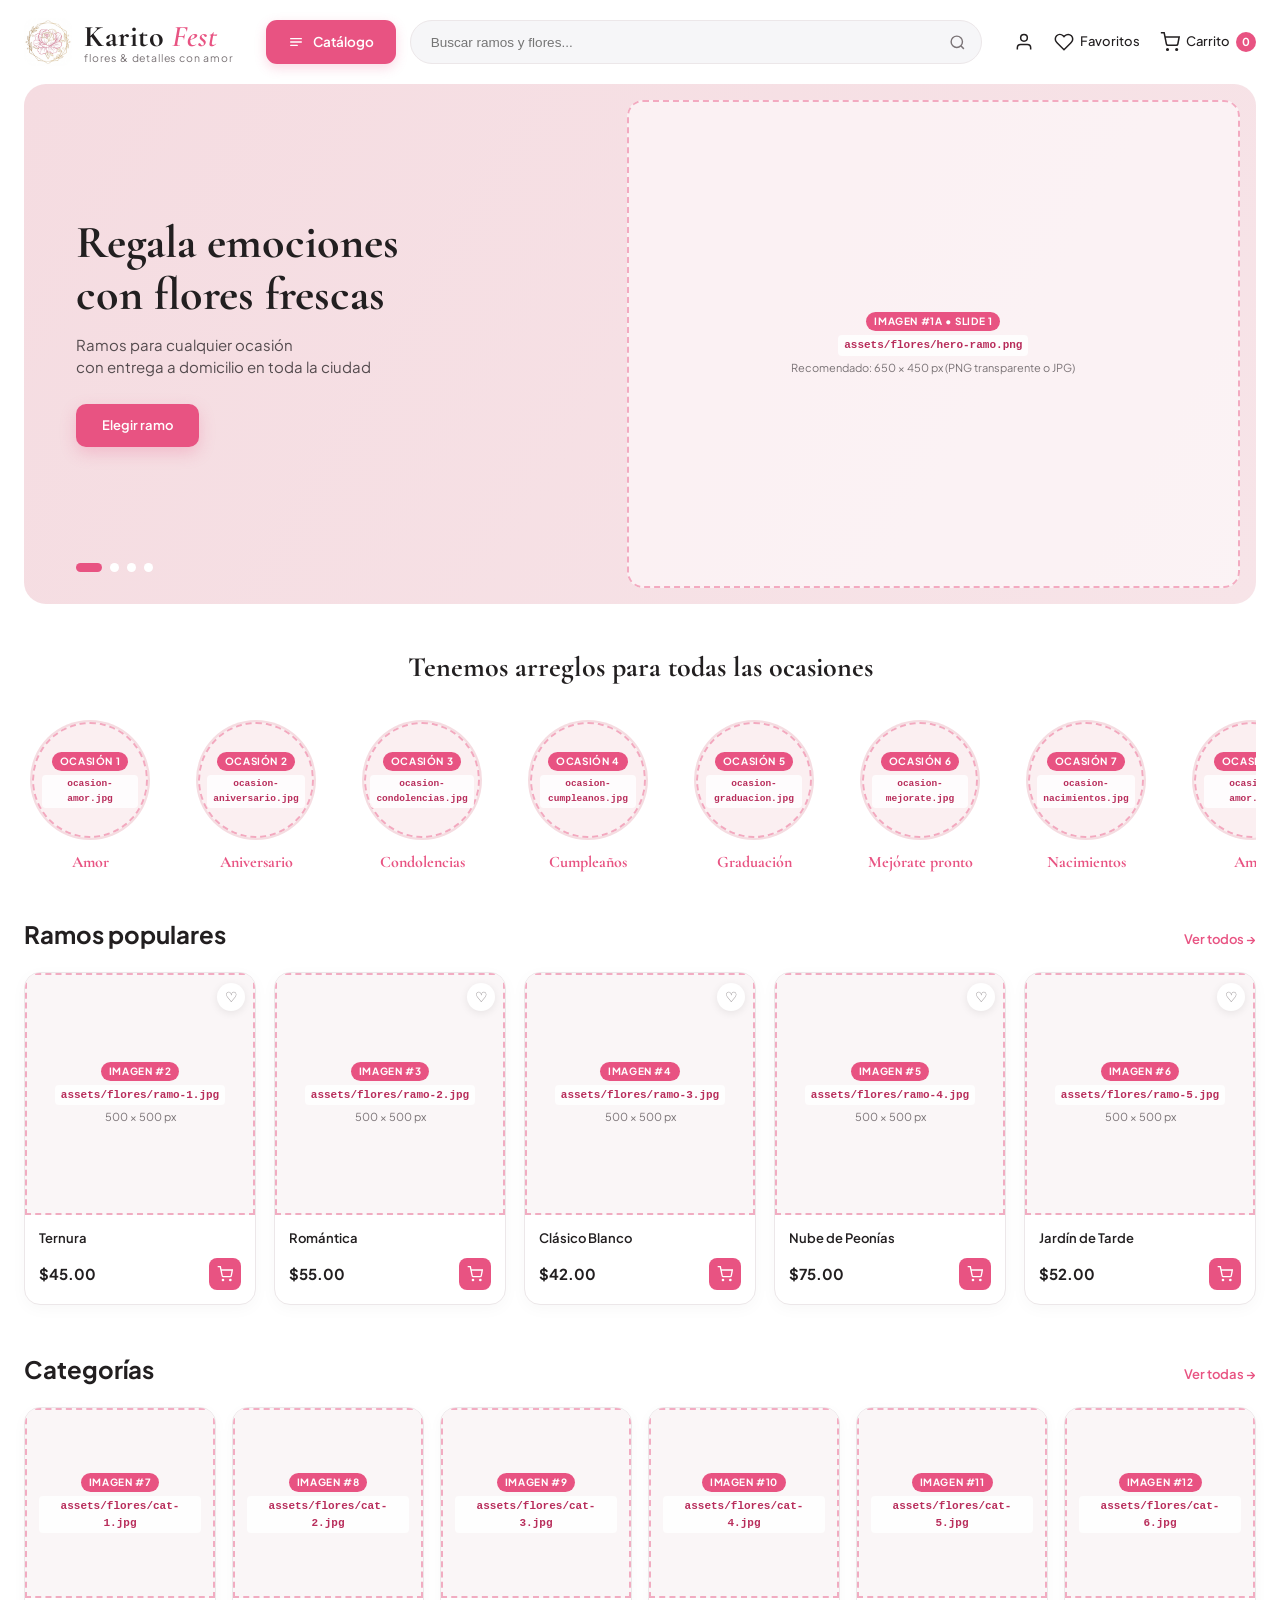
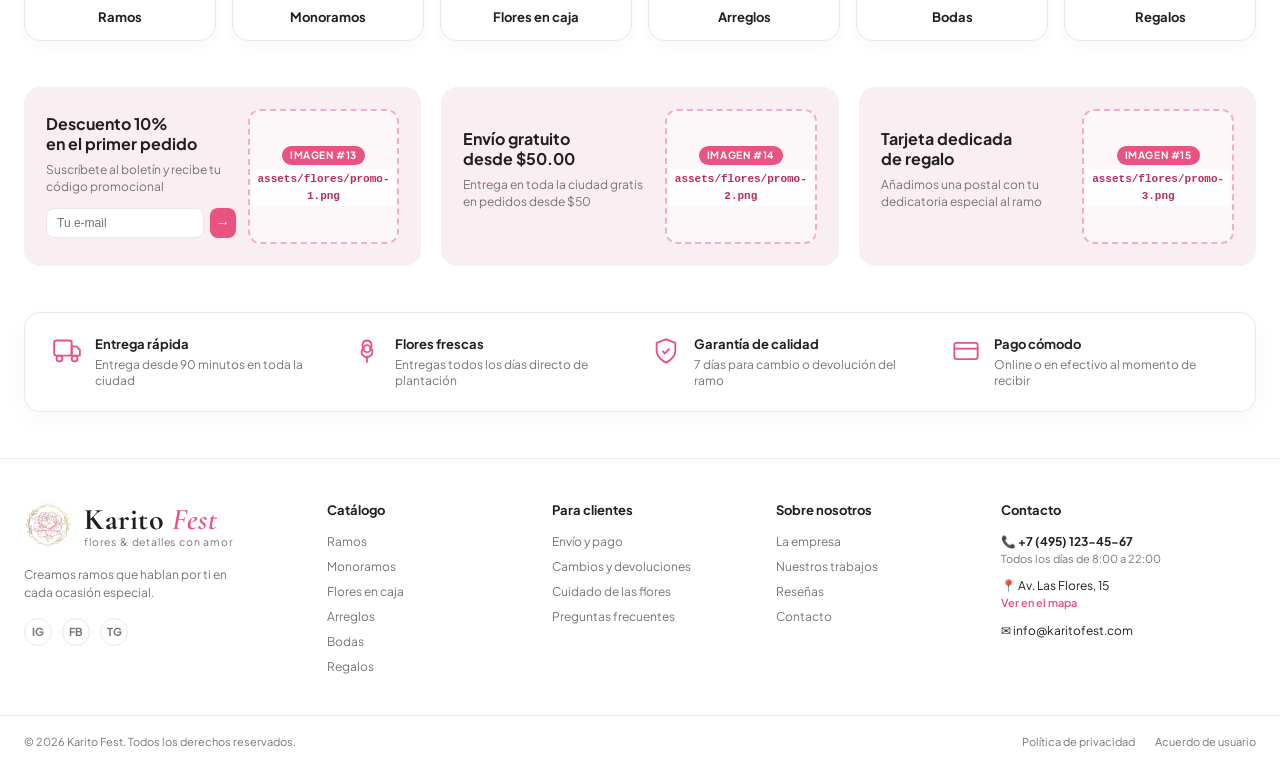
==== commit 1bb8b1aa: "añadido de catalogo" ====
--- a/flores.html
+++ b/flores.html
@@ -198,63 +198,168 @@
     </section>
 
     <!-- =================================================================
-         4. FRANJA DE 4 BENEFICIOS / GARANTÍAS
+         4. CARRUSEL CONTINUO DE OCASIONES (DEBAJO DEL HERO)
          ================================================================= -->
-    <section class="fl-container">
-      <div class="fl-features-bar">
-        <div class="fl-feature-item">
-          <div class="fl-feature-icon">
-            <svg viewBox="0 0 24 24" width="28" height="28" fill="none" stroke="#e85382" stroke-width="1.6">
-              <rect x="1" y="3" width="15" height="13" rx="2"></rect>
-              <polygon points="16 8 20 8 23 11 23 16 16 16 16 8"></polygon>
-              <circle cx="5.5" cy="18.5" r="2.5"></circle>
-              <circle cx="18.5" cy="18.5" r="2.5"></circle>
-            </svg>
-          </div>
-          <div class="fl-feature-info">
-            <h3>Entrega rápida</h3>
-            <p>Entrega desde 90 minutos en toda la ciudad</p>
-          </div>
-        </div>
-
-        <div class="fl-feature-item">
-          <div class="fl-feature-icon">
-            <svg viewBox="0 0 24 24" width="28" height="28" fill="none" stroke="#e85382" stroke-width="1.6">
-              <circle cx="12" cy="10" r="3"></circle>
-              <path d="M12 3a4 4 0 0 1 3 6.5A4 4 0 0 1 15 16a4 4 0 0 1-6 0 4 4 0 0 1 0-6.5A4 4 0 0 1 12 3z"></path>
-              <line x1="12" y1="16" x2="12" y2="22"></line>
-            </svg>
-          </div>
-          <div class="fl-feature-info">
-            <h3>Flores frescas</h3>
-            <p>Entregas todos los días directo de plantación</p>
-          </div>
-        </div>
-
-        <div class="fl-feature-item">
-          <div class="fl-feature-icon">
-            <svg viewBox="0 0 24 24" width="28" height="28" fill="none" stroke="#e85382" stroke-width="1.6">
-              <path d="M12 22s8-4 8-10V5l-8-3-8 3v7c0 6 8 10 8 10z"></path>
-              <polyline points="9 12 11 14 15 10"></polyline>
-            </svg>
-          </div>
-          <div class="fl-feature-info">
-            <h3>Garantía de calidad</h3>
-            <p>7 días para cambio o devolución del ramo</p>
-          </div>
-        </div>
-
-        <div class="fl-feature-item">
-          <div class="fl-feature-icon">
-            <svg viewBox="0 0 24 24" width="28" height="28" fill="none" stroke="#e85382" stroke-width="1.6">
-              <rect x="2" y="5" width="20" height="14" rx="2"></rect>
-              <line x1="2" y1="10" x2="22" y2="10"></line>
-            </svg>
-          </div>
-          <div class="fl-feature-info">
-            <h3>Pago cómodo</h3>
-            <p>Online o en efectivo al momento de recibir</p>
-          </div>
+    <section class="fl-container fl-occasions-section">
+      <h2 class="fl-occasions-heading">Tenemos arreglos para todas las ocasiones</h2>
+
+      <div class="fl-occasions-marquee">
+        <div class="fl-occasions-track">
+          <!-- Set 1 -->
+          <a href="ocasiones.html?ocasion=amor" class="fl-occasion-item">
+            <div class="fl-occasion-circle">
+              <img src="assets/flores/ocasion-amor.jpg" alt="Amor" class="slot-img" onerror="this.style.display='none';">
+              <div class="slot-guide">
+                <span class="slot-badge">OCASIÓN 1</span>
+                <code>ocasion-amor.jpg</code>
+              </div>
+            </div>
+            <span class="fl-occasion-label">Amor</span>
+          </a>
+
+          <a href="ocasiones.html?ocasion=aniversario" class="fl-occasion-item">
+            <div class="fl-occasion-circle">
+              <img src="assets/flores/ocasion-aniversario.jpg" alt="Aniversario" class="slot-img" onerror="this.style.display='none';">
+              <div class="slot-guide">
+                <span class="slot-badge">OCASIÓN 2</span>
+                <code>ocasion-aniversario.jpg</code>
+              </div>
+            </div>
+            <span class="fl-occasion-label">Aniversario</span>
+          </a>
+
+          <a href="ocasiones.html?ocasion=condolencias" class="fl-occasion-item">
+            <div class="fl-occasion-circle">
+              <img src="assets/flores/ocasion-condolencias.jpg" alt="Condolencias" class="slot-img" onerror="this.style.display='none';">
+              <div class="slot-guide">
+                <span class="slot-badge">OCASIÓN 3</span>
+                <code>ocasion-condolencias.jpg</code>
+              </div>
+            </div>
+            <span class="fl-occasion-label">Condolencias</span>
+          </a>
+
+          <a href="ocasiones.html?ocasion=cumpleanos" class="fl-occasion-item">
+            <div class="fl-occasion-circle">
+              <img src="assets/flores/ocasion-cumpleanos.jpg" alt="Cumpleaños" class="slot-img" onerror="this.style.display='none';">
+              <div class="slot-guide">
+                <span class="slot-badge">OCASIÓN 4</span>
+                <code>ocasion-cumpleanos.jpg</code>
+              </div>
+            </div>
+            <span class="fl-occasion-label">Cumpleaños</span>
+          </a>
+
+          <a href="ocasiones.html?ocasion=graduacion" class="fl-occasion-item">
+            <div class="fl-occasion-circle">
+              <img src="assets/flores/ocasion-graduacion.jpg" alt="Graduación" class="slot-img" onerror="this.style.display='none';">
+              <div class="slot-guide">
+                <span class="slot-badge">OCASIÓN 5</span>
+                <code>ocasion-graduacion.jpg</code>
+              </div>
+            </div>
+            <span class="fl-occasion-label">Graduación</span>
+          </a>
+
+          <a href="ocasiones.html?ocasion=mejorate" class="fl-occasion-item">
+            <div class="fl-occasion-circle">
+              <img src="assets/flores/ocasion-mejorate.jpg" alt="Mejórate pronto" class="slot-img" onerror="this.style.display='none';">
+              <div class="slot-guide">
+                <span class="slot-badge">OCASIÓN 6</span>
+                <code>ocasion-mejorate.jpg</code>
+              </div>
+            </div>
+            <span class="fl-occasion-label">Mejórate pronto</span>
+          </a>
+
+          <a href="ocasiones.html?ocasion=nacimientos" class="fl-occasion-item">
+            <div class="fl-occasion-circle">
+              <img src="assets/flores/ocasion-nacimientos.jpg" alt="Nacimientos" class="slot-img" onerror="this.style.display='none';">
+              <div class="slot-guide">
+                <span class="slot-badge">OCASIÓN 7</span>
+                <code>ocasion-nacimientos.jpg</code>
+              </div>
+            </div>
+            <span class="fl-occasion-label">Nacimientos</span>
+          </a>
+
+          <!-- Set 2 (Duplicado para bucle continuo infinito) -->
+          <a href="ocasiones.html?ocasion=amor" class="fl-occasion-item" aria-hidden="true">
+            <div class="fl-occasion-circle">
+              <img src="assets/flores/ocasion-amor.jpg" alt="" class="slot-img" onerror="this.style.display='none';">
+              <div class="slot-guide">
+                <span class="slot-badge">OCASIÓN 1</span>
+                <code>ocasion-amor.jpg</code>
+              </div>
+            </div>
+            <span class="fl-occasion-label">Amor</span>
+          </a>
+
+          <a href="ocasiones.html?ocasion=aniversario" class="fl-occasion-item" aria-hidden="true">
+            <div class="fl-occasion-circle">
+              <img src="assets/flores/ocasion-aniversario.jpg" alt="" class="slot-img" onerror="this.style.display='none';">
+              <div class="slot-guide">
+                <span class="slot-badge">OCASIÓN 2</span>
+                <code>ocasion-aniversario.jpg</code>
+              </div>
+            </div>
+            <span class="fl-occasion-label">Aniversario</span>
+          </a>
+
+          <a href="ocasiones.html?ocasion=condolencias" class="fl-occasion-item" aria-hidden="true">
+            <div class="fl-occasion-circle">
+              <img src="assets/flores/ocasion-condolencias.jpg" alt="" class="slot-img" onerror="this.style.display='none';">
+              <div class="slot-guide">
+                <span class="slot-badge">OCASIÓN 3</span>
+                <code>ocasion-condolencias.jpg</code>
+              </div>
+            </div>
+            <span class="fl-occasion-label">Condolencias</span>
+          </a>
+
+          <a href="ocasiones.html?ocasion=cumpleanos" class="fl-occasion-item" aria-hidden="true">
+            <div class="fl-occasion-circle">
+              <img src="assets/flores/ocasion-cumpleanos.jpg" alt="" class="slot-img" onerror="this.style.display='none';">
+              <div class="slot-guide">
+                <span class="slot-badge">OCASIÓN 4</span>
+                <code>ocasion-cumpleanos.jpg</code>
+              </div>
+            </div>
+            <span class="fl-occasion-label">Cumpleaños</span>
+          </a>
+
+          <a href="ocasiones.html?ocasion=graduacion" class="fl-occasion-item" aria-hidden="true">
+            <div class="fl-occasion-circle">
+              <img src="assets/flores/ocasion-graduacion.jpg" alt="" class="slot-img" onerror="this.style.display='none';">
+              <div class="slot-guide">
+                <span class="slot-badge">OCASIÓN 5</span>
+                <code>ocasion-graduacion.jpg</code>
+              </div>
+            </div>
+            <span class="fl-occasion-label">Graduación</span>
+          </a>
+
+          <a href="ocasiones.html?ocasion=mejorate" class="fl-occasion-item" aria-hidden="true">
+            <div class="fl-occasion-circle">
+              <img src="assets/flores/ocasion-mejorate.jpg" alt="" class="slot-img" onerror="this.style.display='none';">
+              <div class="slot-guide">
+                <span class="slot-badge">OCASIÓN 6</span>
+                <code>ocasion-mejorate.jpg</code>
+              </div>
+            </div>
+            <span class="fl-occasion-label">Mejórate pronto</span>
+          </a>
+
+          <a href="ocasiones.html?ocasion=nacimientos" class="fl-occasion-item" aria-hidden="true">
+            <div class="fl-occasion-circle">
+              <img src="assets/flores/ocasion-nacimientos.jpg" alt="" class="slot-img" onerror="this.style.display='none';">
+              <div class="slot-guide">
+                <span class="slot-badge">OCASIÓN 7</span>
+                <code>ocasion-nacimientos.jpg</code>
+              </div>
+            </div>
+            <span class="fl-occasion-label">Nacimientos</span>
+          </a>
         </div>
       </div>
     </section>
@@ -558,6 +663,68 @@
           </div>
         </div>
 
+      </div>
+    </section>
+
+    <!-- =================================================================
+         8. FRANJA DE 4 BENEFICIOS / GARANTÍAS (AL FINAL DESPUÉS DE DESCUENTOS)
+         ================================================================= -->
+    <section class="fl-container fl-section">
+      <div class="fl-features-bar">
+        <div class="fl-feature-item">
+          <div class="fl-feature-icon">
+            <svg viewBox="0 0 24 24" width="28" height="28" fill="none" stroke="#e85382" stroke-width="1.6">
+              <rect x="1" y="3" width="15" height="13" rx="2"></rect>
+              <polygon points="16 8 20 8 23 11 23 16 16 16 16 8"></polygon>
+              <circle cx="5.5" cy="18.5" r="2.5"></circle>
+              <circle cx="18.5" cy="18.5" r="2.5"></circle>
+            </svg>
+          </div>
+          <div class="fl-feature-info">
+            <h3>Entrega rápida</h3>
+            <p>Entrega desde 90 minutos en toda la ciudad</p>
+          </div>
+        </div>
+
+        <div class="fl-feature-item">
+          <div class="fl-feature-icon">
+            <svg viewBox="0 0 24 24" width="28" height="28" fill="none" stroke="#e85382" stroke-width="1.6">
+              <circle cx="12" cy="10" r="3"></circle>
+              <path d="M12 3a4 4 0 0 1 3 6.5A4 4 0 0 1 15 16a4 4 0 0 1-6 0 4 4 0 0 1 0-6.5A4 4 0 0 1 12 3z"></path>
+              <line x1="12" y1="16" x2="12" y2="22"></line>
+            </svg>
+          </div>
+          <div class="fl-feature-info">
+            <h3>Flores frescas</h3>
+            <p>Entregas todos los días directo de plantación</p>
+          </div>
+        </div>
+
+        <div class="fl-feature-item">
+          <div class="fl-feature-icon">
+            <svg viewBox="0 0 24 24" width="28" height="28" fill="none" stroke="#e85382" stroke-width="1.6">
+              <path d="M12 22s8-4 8-10V5l-8-3-8 3v7c0 6 8 10 8 10z"></path>
+              <polyline points="9 12 11 14 15 10"></polyline>
+            </svg>
+          </div>
+          <div class="fl-feature-info">
+            <h3>Garantía de calidad</h3>
+            <p>7 días para cambio o devolución del ramo</p>
+          </div>
+        </div>
+
+        <div class="fl-feature-item">
+          <div class="fl-feature-icon">
+            <svg viewBox="0 0 24 24" width="28" height="28" fill="none" stroke="#e85382" stroke-width="1.6">
+              <rect x="2" y="5" width="20" height="14" rx="2"></rect>
+              <line x1="2" y1="10" x2="22" y2="10"></line>
+            </svg>
+          </div>
+          <div class="fl-feature-info">
+            <h3>Pago cómodo</h3>
+            <p>Online o en efectivo al momento de recibir</p>
+          </div>
+        </div>
       </div>
     </section>
 
--- a/flores.css
+++ b/flores.css
@@ -852,6 +852,318 @@
 .fl-legal-links {
   display: flex;
   gap: 20px;
+}
+
+/* ==========================================================================
+   9. CARRUSEL CONTINUO DE OCASIONES (DEBAJO DEL HERO)
+   ========================================================================== */
+.fl-occasions-section {
+  padding: 24px 24px 34px;
+  text-align: center;
+}
+
+.fl-occasions-heading {
+  font-family: var(--fl-serif);
+  font-size: 28px;
+  font-weight: 700;
+  color: var(--fl-text);
+  margin-bottom: 24px;
+}
+
+.fl-occasions-marquee {
+  overflow: hidden;
+  width: 100%;
+  position: relative;
+  padding: 8px 0;
+}
+
+.fl-occasions-track {
+  display: flex;
+  align-items: flex-start;
+  gap: 34px;
+  width: max-content;
+  animation: occasions-scroll 26s linear infinite;
+}
+
+.fl-occasions-marquee:hover .fl-occasions-track {
+  animation-play-state: paused;
+}
+
+@keyframes occasions-scroll {
+  0% {
+    transform: translateX(0);
+  }
+  100% {
+    transform: translateX(-50%);
+  }
+}
+
+.fl-occasion-item {
+  display: flex;
+  flex-direction: column;
+  align-items: center;
+  gap: 10px;
+  width: 132px;
+  flex-shrink: 0;
+  cursor: pointer;
+}
+
+.fl-occasion-circle {
+  position: relative;
+  width: 120px;
+  height: 120px;
+  border-radius: 50%;
+  background-color: var(--fl-blush);
+  overflow: hidden;
+  border: 2px solid transparent;
+  transition: transform 0.25s ease, border-color 0.25s ease;
+}
+
+.fl-occasion-item:hover .fl-occasion-circle {
+  transform: translateY(-4px) scale(1.03);
+  border-color: var(--fl-pink);
+}
+
+.fl-occasion-circle .slot-guide {
+  padding: 8px;
+}
+
+.fl-occasion-circle .slot-guide code {
+  font-size: 9.5px;
+}
+
+.fl-occasion-label {
+  font-family: var(--fl-serif);
+  font-size: 16px;
+  font-weight: 700;
+  color: var(--fl-pink);
+  text-align: center;
+}
+
+/* ==========================================================================
+   10. PÁGINA DE OCASIONES Y FILTROS (ocasiones.html)
+   ========================================================================== */
+.occ-breadcrumb {
+  padding: 16px 24px 8px;
+  font-size: 12px;
+  color: var(--fl-muted);
+  display: flex;
+  align-items: center;
+  gap: 8px;
+}
+
+.occ-breadcrumb a:hover {
+  color: var(--fl-pink);
+}
+
+.occ-layout {
+  display: grid;
+  grid-template-columns: 260px 1fr;
+  gap: 32px;
+  padding: 14px 24px 60px;
+  align-items: start;
+}
+
+.occ-sidebar {
+  display: flex;
+  flex-direction: column;
+}
+
+.occ-filter-group {
+  border-bottom: 1px solid var(--fl-border);
+  padding: 14px 0;
+}
+
+.occ-filter-toggle {
+  width: 100%;
+  background: none;
+  border: none;
+  display: flex;
+  align-items: center;
+  justify-content: space-between;
+  font-family: var(--fl-sans);
+  font-size: 14px;
+  font-weight: 700;
+  color: var(--fl-text);
+  cursor: pointer;
+  padding: 4px 0;
+}
+
+.occ-filter-options {
+  margin-top: 10px;
+  display: flex;
+  flex-direction: column;
+  gap: 7px;
+}
+
+.occ-filter-options.is-collapsed {
+  display: none;
+}
+
+.occ-option-label {
+  display: flex;
+  align-items: center;
+  gap: 8px;
+  font-size: 13px;
+  color: var(--fl-muted);
+  cursor: pointer;
+}
+
+.occ-option-label input[type="radio"],
+.occ-option-label input[type="checkbox"] {
+  accent-color: var(--fl-pink);
+  cursor: pointer;
+}
+
+.occ-price-wrap {
+  padding: 16px 0;
+}
+
+.occ-price-title {
+  font-size: 14px;
+  font-weight: 700;
+  color: var(--fl-text);
+  margin-bottom: 12px;
+}
+
+.occ-price-slider {
+  width: 100%;
+  accent-color: var(--fl-pink);
+  cursor: pointer;
+}
+
+.occ-price-values {
+  display: flex;
+  justify-content: space-between;
+  font-size: 12px;
+  font-weight: 600;
+  color: var(--fl-text);
+  margin-top: 8px;
+}
+
+.occ-main-header {
+  display: flex;
+  align-items: center;
+  justify-content: space-between;
+  flex-wrap: wrap;
+  gap: 14px;
+  margin-bottom: 22px;
+}
+
+.occ-main-title {
+  font-family: var(--fl-serif);
+  font-size: 32px;
+  font-weight: 700;
+  color: var(--fl-text);
+}
+
+.occ-sort-select {
+  border: 1px solid var(--fl-pink);
+  border-radius: 999px;
+  padding: 8px 18px;
+  font-family: var(--fl-sans);
+  font-size: 13px;
+  font-weight: 600;
+  color: var(--fl-pink);
+  background-color: #ffffff;
+  outline: none;
+  cursor: pointer;
+}
+
+.occ-grid {
+  display: grid;
+  grid-template-columns: repeat(4, 1fr);
+  gap: 20px;
+}
+
+.occ-card {
+  background-color: #ffffff;
+  border: 1px solid var(--fl-border);
+  border-radius: 16px;
+  overflow: hidden;
+  box-shadow: 0 6px 20px rgba(0, 0, 0, 0.03);
+  display: flex;
+  flex-direction: column;
+  justify-content: space-between;
+}
+
+.occ-card-img-box {
+  position: relative;
+  aspect-ratio: 1 / 1.05;
+  background-color: #f4ecee;
+  overflow: hidden;
+}
+
+.occ-card-body {
+  padding: 14px;
+  text-align: center;
+  display: flex;
+  flex-direction: column;
+  gap: 8px;
+}
+
+.occ-card-title {
+  font-size: 13px;
+  font-weight: 700;
+  color: var(--fl-text);
+  min-height: 36px;
+  display: flex;
+  align-items: center;
+  justify-content: center;
+}
+
+.occ-card-price {
+  font-size: 15px;
+  font-weight: 700;
+  color: var(--fl-pink);
+}
+
+.occ-qty-row {
+  display: inline-flex;
+  align-items: center;
+  justify-content: center;
+  gap: 12px;
+  margin: 2px auto;
+}
+
+.occ-qty-btn {
+  width: 24px;
+  height: 24px;
+  border-radius: 50%;
+  border: none;
+  background-color: var(--fl-gray-bg);
+  color: var(--fl-text);
+  font-weight: 700;
+  cursor: pointer;
+  display: inline-flex;
+  align-items: center;
+  justify-content: center;
+}
+
+.occ-qty-btn:hover {
+  background-color: var(--fl-blush);
+  color: var(--fl-pink);
+}
+
+.occ-qty-val {
+  font-size: 13px;
+  font-weight: 600;
+  min-width: 16px;
+}
+
+.occ-buy-btn {
+  background: none;
+  border: none;
+  font-family: var(--fl-sans);
+  font-size: 12.5px;
+  font-weight: 600;
+  color: var(--fl-text);
+  cursor: pointer;
+  padding: 4px 0;
+}
+
+.occ-buy-btn:hover {
+  color: var(--fl-pink);
 }
 
 /* RESPONSIVE */
@@ -874,6 +1186,12 @@
   .fl-footer-grid {
     grid-template-columns: repeat(2, 1fr);
   }
+  .occ-layout {
+    grid-template-columns: 1fr;
+  }
+  .occ-grid {
+    grid-template-columns: repeat(2, 1fr);
+  }
 }
 
 @media (max-width: 600px) {
@@ -883,7 +1201,8 @@
   .fl-features-bar,
   .fl-products-grid,
   .fl-categories-grid,
-  .fl-footer-grid {
+  .fl-footer-grid,
+  .occ-grid {
     grid-template-columns: 1fr;
   }
 }
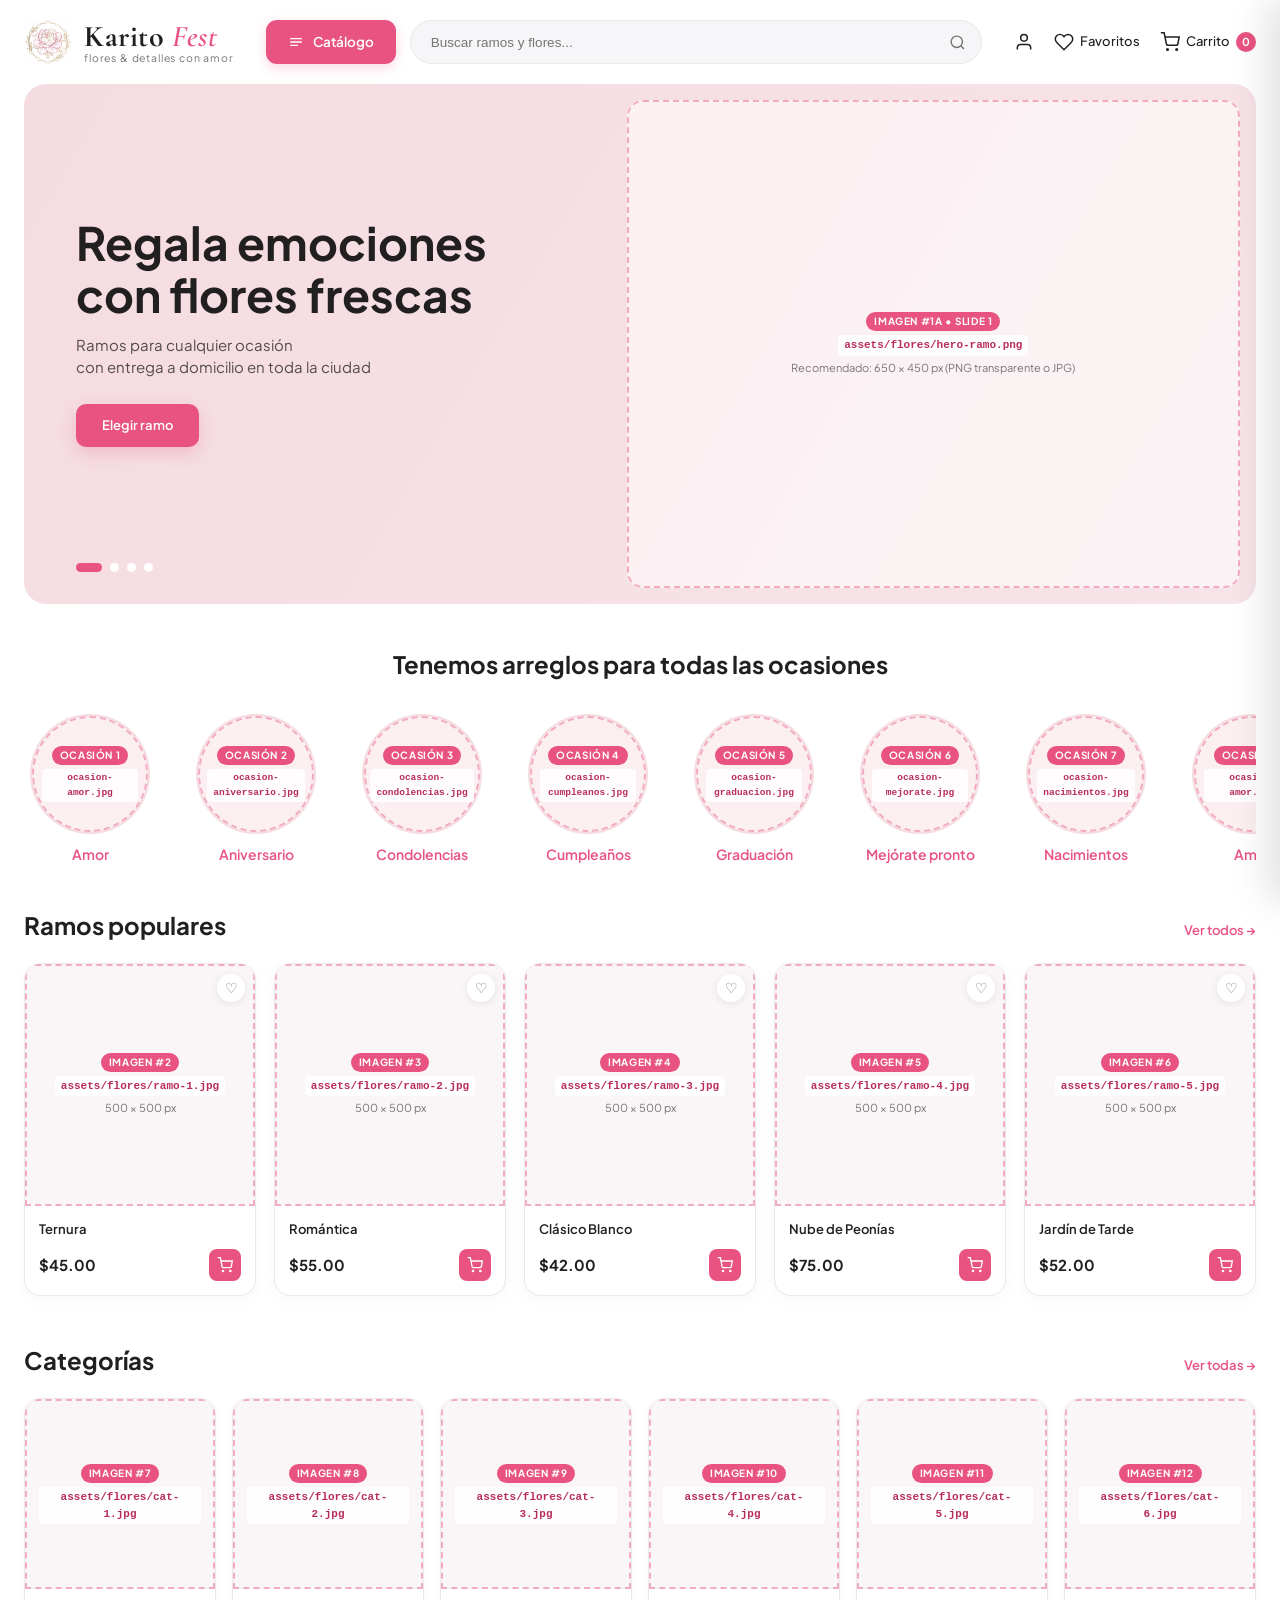
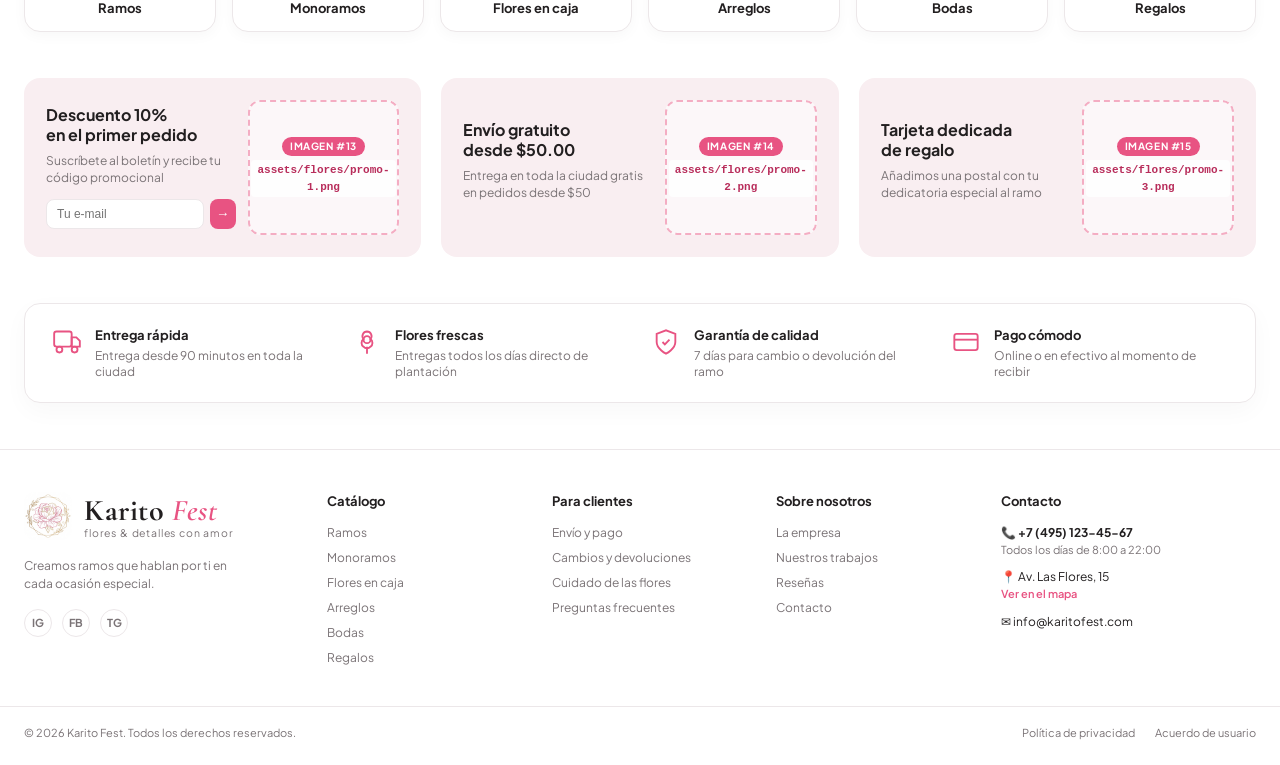
==== commit 05713f00: "carrito parte final y metodo de pagos" ====
--- a/flores.html
+++ b/flores.html
@@ -880,6 +880,7 @@
       startAutoSlide();
     })();
   </script>
+  <script src="cart.js"></script>
 
 </body>
 </html>
--- a/flores.css
+++ b/flores.css
@@ -12,8 +12,8 @@
   --fl-text: #221f20;
   --fl-muted: #7a7376;
   --fl-border: #ece7e9;
-  --fl-serif: "Cormorant Garamond", Georgia, serif;
   --fl-sans: "Plus Jakarta Sans", -apple-system, BlinkMacSystemFont, "Segoe UI", Roboto, sans-serif;
+  --fl-serif: var(--fl-sans);
 }
 
 *,
@@ -224,7 +224,7 @@
 }
 
 .fl-brand-name {
-  font-family: var(--fl-serif);
+  font-family: "Cormorant Garamond", Georgia, serif;
   font-size: 30px;
   font-weight: 700;
   letter-spacing: 0.02em;
@@ -863,8 +863,8 @@
 }
 
 .fl-occasions-heading {
-  font-family: var(--fl-serif);
-  font-size: 28px;
+  font-family: var(--fl-sans);
+  font-size: 24px;
   font-weight: 700;
   color: var(--fl-text);
   margin-bottom: 24px;
@@ -933,9 +933,9 @@
 }
 
 .fl-occasion-label {
-  font-family: var(--fl-serif);
-  font-size: 16px;
-  font-weight: 700;
+  font-family: var(--fl-sans);
+  font-size: 14px;
+  font-weight: 600;
   color: var(--fl-pink);
   text-align: center;
 }
@@ -1206,3 +1206,268 @@
     grid-template-columns: 1fr;
   }
 }
+
+/* ==========================================================================
+   11. PANEL LATERAL DEL CARRITO (CART DRAWER)
+   ========================================================================== */
+.cart-backdrop {
+  position: fixed;
+  inset: 0;
+  background-color: rgba(34, 31, 32, 0.42);
+  backdrop-filter: blur(2px);
+  z-index: 1200;
+  opacity: 0;
+  pointer-events: none;
+  transition: opacity 0.3s ease;
+}
+
+.cart-backdrop.is-open {
+  opacity: 1;
+  pointer-events: auto;
+}
+
+.cart-drawer {
+  position: fixed;
+  top: 0;
+  right: 0;
+  width: 100%;
+  max-width: 410px;
+  height: 100vh;
+  background-color: #ffffff;
+  z-index: 1250;
+  box-shadow: -12px 0 36px rgba(0, 0, 0, 0.12);
+  display: flex;
+  flex-direction: column;
+  transform: translateX(100%);
+  transition: transform 0.35s cubic-bezier(0.22, 1, 0.36, 1);
+}
+
+.cart-drawer.is-open {
+  transform: translateX(0);
+}
+
+.cart-drawer-header {
+  padding: 20px 22px;
+  border-bottom: 1px solid var(--fl-border);
+  display: flex;
+  align-items: center;
+  justify-content: space-between;
+}
+
+.cart-drawer-title-wrap {
+  display: flex;
+  align-items: baseline;
+  gap: 10px;
+}
+
+.cart-drawer-title-wrap h3 {
+  font-size: 18px;
+  font-weight: 700;
+  color: var(--fl-text);
+}
+
+.cart-drawer-count {
+  font-size: 12px;
+  color: var(--fl-muted);
+}
+
+.cart-close-btn {
+  width: 32px;
+  height: 32px;
+  border-radius: 50%;
+  border: 1px solid var(--fl-border);
+  background: #ffffff;
+  color: var(--fl-text);
+  font-size: 14px;
+  cursor: pointer;
+  display: inline-flex;
+  align-items: center;
+  justify-content: center;
+}
+
+.cart-close-btn:hover {
+  border-color: var(--fl-pink);
+  color: var(--fl-pink);
+}
+
+.cart-drawer-body {
+  flex: 1;
+  overflow-y: auto;
+  padding: 18px 22px;
+  display: flex;
+  flex-direction: column;
+  gap: 14px;
+}
+
+.cart-empty-state {
+  margin: auto;
+  text-align: center;
+  padding: 24px 12px;
+  display: flex;
+  flex-direction: column;
+  align-items: center;
+  gap: 10px;
+}
+
+.cart-empty-icon {
+  font-size: 40px;
+}
+
+.cart-empty-state h4 {
+  font-size: 16px;
+  font-weight: 700;
+}
+
+.cart-empty-state p {
+  font-size: 13px;
+  color: var(--fl-muted);
+  margin-bottom: 8px;
+}
+
+.cart-item {
+  display: grid;
+  grid-template-columns: 70px 1fr;
+  gap: 14px;
+  padding-bottom: 14px;
+  border-bottom: 1px solid var(--fl-border);
+}
+
+.cart-item-thumb {
+  position: relative;
+  width: 70px;
+  height: 70px;
+  border-radius: 12px;
+  background-color: var(--fl-blush-soft);
+  overflow: hidden;
+  display: flex;
+  align-items: center;
+  justify-content: center;
+}
+
+.cart-item-thumb img {
+  position: relative;
+  z-index: 2;
+  width: 100%;
+  height: 100%;
+  object-fit: cover;
+}
+
+.cart-thumb-fallback {
+  position: absolute;
+  z-index: 1;
+  font-size: 24px;
+}
+
+.cart-item-info {
+  display: flex;
+  flex-direction: column;
+  justify-content: space-between;
+}
+
+.cart-item-top {
+  display: flex;
+  align-items: flex-start;
+  justify-content: space-between;
+  gap: 8px;
+}
+
+.cart-item-top h4 {
+  font-size: 13.5px;
+  font-weight: 600;
+  line-height: 1.3;
+}
+
+.cart-remove-btn {
+  background: none;
+  border: none;
+  color: var(--fl-muted);
+  cursor: pointer;
+  font-size: 13px;
+}
+
+.cart-remove-btn:hover {
+  color: var(--fl-pink);
+}
+
+.cart-item-price {
+  font-size: 12px;
+  color: var(--fl-muted);
+}
+
+.cart-item-controls {
+  display: flex;
+  align-items: center;
+  justify-content: space-between;
+  margin-top: 6px;
+}
+
+.cart-item-controls .occ-qty-row {
+  margin: 0;
+}
+
+.cart-item-total {
+  font-size: 14px;
+  font-weight: 700;
+  color: var(--fl-pink);
+}
+
+.cart-drawer-footer {
+  padding: 18px 22px 22px;
+  border-top: 1px solid var(--fl-border);
+  background-color: #fafafa;
+}
+
+.cart-subtotal-row {
+  display: flex;
+  align-items: center;
+  justify-content: space-between;
+  font-size: 16px;
+  margin-bottom: 6px;
+}
+
+.cart-subtotal-row strong {
+  font-size: 19px;
+  color: var(--fl-pink);
+}
+
+.cart-shipping-note {
+  font-size: 12px;
+  color: var(--fl-muted);
+  margin-bottom: 14px;
+}
+
+.cart-checkout-btn {
+  width: 100%;
+  background-color: var(--fl-pink);
+  color: #ffffff;
+  border: none;
+  border-radius: 10px;
+  padding: 13px 20px;
+  font-family: var(--fl-sans);
+  font-size: 14px;
+  font-weight: 600;
+  cursor: pointer;
+  margin-bottom: 8px;
+}
+
+.cart-checkout-btn:hover {
+  background-color: var(--fl-pink-hover);
+}
+
+.cart-continue-btn {
+  width: 100%;
+  background: none;
+  border: 1px solid var(--fl-border);
+  border-radius: 10px;
+  padding: 10px 16px;
+  font-family: var(--fl-sans);
+  font-size: 13px;
+  font-weight: 600;
+  color: var(--fl-text);
+  cursor: pointer;
+}
+
+.cart-continue-btn:hover {
+  border-color: var(--fl-pink);
+  color: var(--fl-pink);
+}
